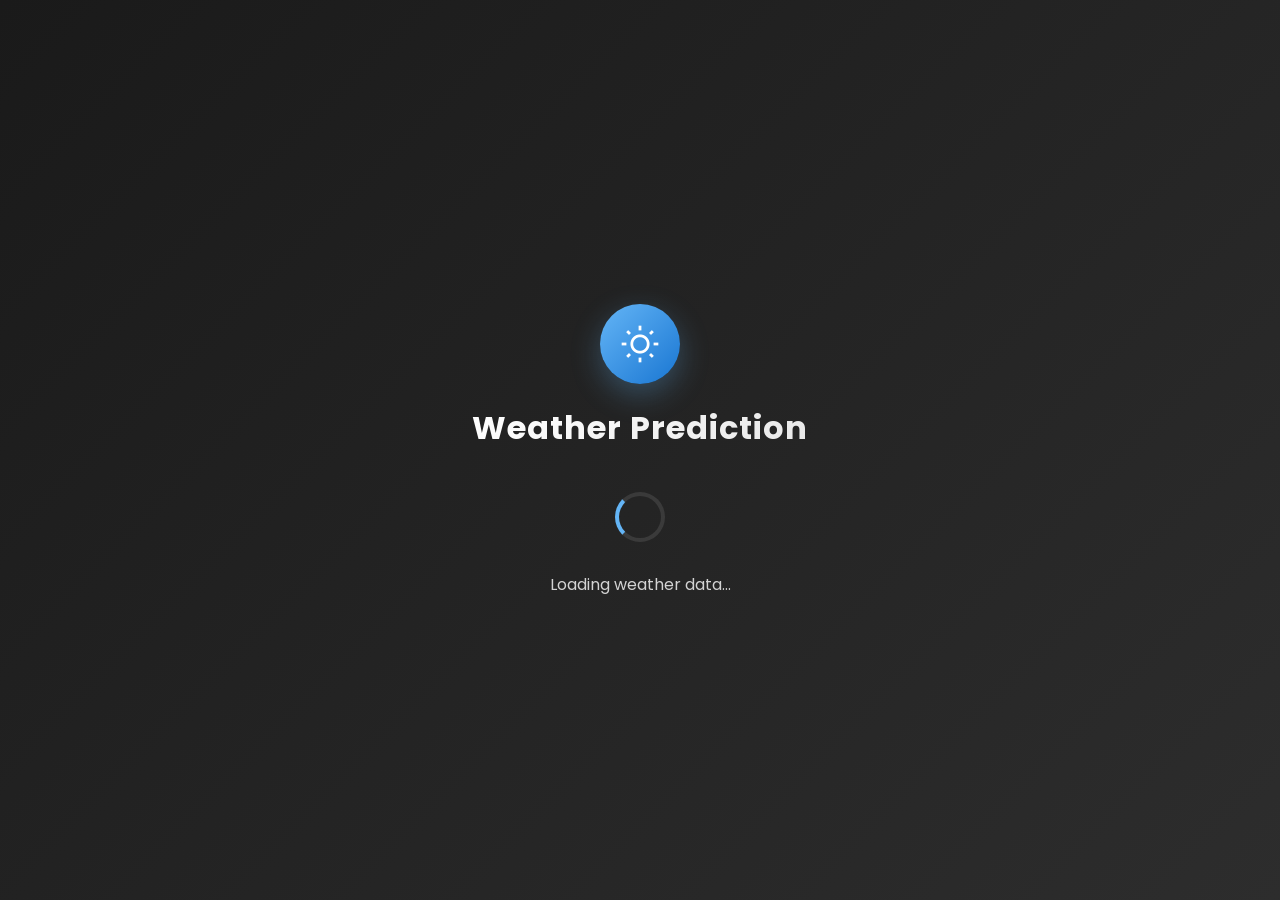
==== Weather Prediction/assets/index.html @ 61d4fe56 "Refactor code structure for improved readability and maintainability" ====
<!DOCTYPE html>
<html lang="en">

<head>
    <meta charset="UTF-8">
    <meta name="viewport" content="width=device-width, initial-scale=1.0">
    <title>Weather Prediction</title>
    <link rel="stylesheet" href="style.css">
    <link rel="stylesheet"
        href="https://fonts.googleapis.com/css2?family=Material+Symbols+Outlined:opsz,wght,FILL,GRAD@24,400,0,0" />
    <script src="script.js" defer></script>
</head>

<body>
    <!-- Loading Screen -->
    <div class="loading-screen" id="loadingScreen">
        <div class="loading-content">
            <div class="loading-logo">
                <div class="weather-icon">
                    <span class="material-symbols-outlined">wb_sunny</span>
                </div>
                <h1 class="loading-title">Weather Prediction</h1>
            </div>
            <div class="loading-spinner">
                <div class="spinner"></div>
            </div>
            <p class="loading-text">Loading weather data...</p>
        </div>
    </div>

    <main class="main-container">
        <div class="top-right-controls">
            <button class="favorite-btn" id="favoriteBtn" title="Add to favorites" aria-label="Add to favorites">
                <span class="material-symbols-outlined">favorite_border</span>
            </button>
            <div class="current-time">
                <span id="simpleTime">--:--:
                </span>
            </div>
        </div>
        
        <!-- Mobile Header Container -->
        <div class="mobile-header-container">
            <button class="mobile-theme-btn" title="Toggle Dark Mode" aria-label="Toggle Dark Mode">
                <span class="material-symbols-outlined">dark_mode</span>
            </button>
            <div class="mobile-time">
                <span id="mobileTime">--:--</span>
            </div>
        </div>
        
        <header class="input-container">
            <button class="theme-toggle-btn" title="Toggle Dark Mode" aria-label="Toggle Dark Mode">
                <span class="material-symbols-outlined">dark_mode</span>
            </button>
            <input class="city-input" placeholder="Search City" type="text">
            <button class="search-btn">
                <span class="material-symbols-outlined">
                    search
                </span>
            </button>
            <button class="locate-btn" title="Use my location" aria-label="Use my location">
                <span class="material-symbols-outlined">my_location</span>
            </button>
            <!-- Mobile favorite button - only visible on mobile -->
            <button class="favorite-btn mobile-favorite-btn" id="mobileFavoriteBtn" title="Add to favorites" aria-label="Add to favorites">
                <span class="material-symbols-outlined">favorite_border</span>
            </button>
            <div class="suggestions-container" id="suggestionsContainer"></div>
        </header>
        <section class="weather-info loading">
            <!-- Weather Alerts Banner -->
            <div class="weather-alerts-banner" id="weatherAlertsBanner" style="display: none;">
                <div class="alert-content">
                    <span class="material-symbols-outlined alert-icon">warning</span>
                    <div class="alert-text">
                        <h4 class="alert-title">Weather Alert</h4>
                        <p class="alert-message">Severe weather conditions expected in your area</p>
                    </div>
                    <button class="alert-close" onclick="hideWeatherAlert()">×</button>
                </div>
            </div>
            
            <div class="location-date-container">
                <div class="location">
                    <span class="material-symbols-outlined">
                        location_on
                    </span>
                    <h4 class="country-txt">Jakarta</h4>
                </div>
                <h5 class="current-date-txt regular-txt">Wed, 07 aug</h5>
            </div>
            
            <!-- Favorites Section -->
            <div class="favorites-section" id="favoritesSection" style="display: none;">
                <h4 class="favorites-title">Favorite Cities</h4>
                <div class="favorites-list" id="favoritesList">
                    <!-- Favorites will be dynamically added here -->
                </div>
            </div>
            
            
            <!-- Main Weather Display - Left and Right Layout -->
            <div class="weather-main-container">
                <!-- Left Side - Weather Image and Temperature -->
                <div class="weather-left-side">
                    <div class="weather-image-temp-container">
                        <img src="assets/weather/clouds.svg" class="weather-summary-img">
                        <div class="weather-summary-info">
                            <h1 class="temp-txt">29 °C</h1>
                            <h3 class="condition-txt regular-txt">Clouds</h3>
                        </div>
                    </div>
                </div>
                
                <!-- Right Side - Weather Conditions -->
                <div class="weather-right-side">
                    <div class="condition-item">
                        <span class="material-symbols-outlined">
                            speed
                        </span>
                        <div class="condition-info">
                            <h5 class="regular-txt">Pressure</h5>
                            <h5 class="pressure-value-txt">1013 hPa</h5>
                        </div>
                    </div>
                    <div class="condition-item">
                        <span class="material-symbols-outlined">
                            visibility
                        </span>
                        <div class="condition-info">
                            <h5 class="regular-txt">Visibility</h5>
                            <h5 class="visibility-value-txt">10 km</h5>
                        </div>
                    </div>
                    <div class="condition-item">
                        <span class="material-symbols-outlined">
                            wb_sunny
                        </span>
                        <div class="condition-info">
                            <h5 class="regular-txt">UV Index</h5>
                            <h5 class="uv-index-value-txt">5</h5>
                        </div>
                    </div>
                    <div class="condition-item">
                        <span class="material-symbols-outlined">
                            thermostat
                        </span>
                        <div class="condition-info">
                            <h5 class="regular-txt">Feels Like</h5>
                            <h5 class="feels-like-value-txt">32°C</h5>
                        </div>
                    </div>
                    <div class="condition-item">
                        <span class="material-symbols-outlined">
                            wb_sunny
                        </span>
                        <div class="condition-info">
                            <h5 class="regular-txt">Sunrise</h5>
                            <h5 class="sunrise-time-txt">6:30 AM</h5>
                        </div>
                    </div>
                    <div class="condition-item">
                        <span class="material-symbols-outlined">
                            nightlight_round
                        </span>
                        <div class="condition-info">
                            <h5 class="regular-txt">Sunset</h5>
                            <h5 class="sunset-time-txt">6:45 PM</h5>
                        </div>
                    </div>
                    <div class="condition-item">
                        <span class="material-symbols-outlined">
                            water_drop
                        </span>
                        <div class="condition-info">
                            <h5 class="regular-txt">Humidity</h5>
                            <h5 class="humidity-value-txt">55%</h5>
                        </div>
                    </div>
                    <div class="condition-item">
                        <span class="material-symbols-outlined">
                            air
                        </span>
                        <div class="condition-info">
                            <h5 class="regular-txt">Wind Speed</h5>
                            <h5 class="wind-speed-value-txt">2 M/s</h5>
                        </div>
                    </div>
                </div>
            </div>

            <!-- Hourly Forecast Section -->
            <div class="forecast-section-header">
                <h3 class="section-title">Hourly Forecast</h3>
            </div>
            <div class="forecasts-vertical-container">
                <div class="forecast-vertical-item">
                    <h5 class="forecast-item-date regular-txt">08 aug</h5>
                    <img src="assets/weather/clear.svg" class="forecast-item-img">
                    <h5 class="forecast-item-temp">32 °C</h5>
                    <h6 class="precipitation-prob">20%</h6>
                </div>
                <div class="forecast-vertical-item">
                    <h5 class="forecast-item-date regular-txt">09 aug</h5>
                    <img src="assets/weather/clouds.svg" class="forecast-item-img">
                    <h5 class="forecast-item-temp">27 °C</h5>
                    <h6 class="precipitation-prob">15%</h6>
                </div>
                <div class="forecast-vertical-item">
                    <h5 class="forecast-item-date regular-txt">10 aug</h5>
                    <img src="assets/weather/rain.svg" class="forecast-item-img">
                    <h5 class="forecast-item-temp">25 °C</h5>
                    <h6 class="precipitation-prob">85%</h6>
                </div>
                <div class="forecast-vertical-item">
                    <h5 class="forecast-item-date regular-txt">11 aug</h5>
                    <img src="assets/weather/drizzle.svg" class="forecast-item-img">
                    <h5 class="forecast-item-temp">26 °C</h5>
                    <h6 class="precipitation-prob">60%</h6>
                </div>
                <div class="forecast-vertical-item">
                    <h5 class="forecast-item-date regular-txt">12 aug</h5>
                    <img src="assets/weather/clear.svg" class="forecast-item-img">
                    <h5 class="forecast-item-temp">31 °C</h5>
                    <h6 class="precipitation-prob">5%</h6>
                </div>
                <div class="forecast-vertical-item">
                    <h5 class="forecast-item-date regular-txt">13 aug</h5>
                    <img src="assets/weather/clouds.svg" class="forecast-item-img">
                    <h5 class="forecast-item-temp">28 °C</h5>
                    <h6 class="precipitation-prob">25%</h6>
                </div>
                <div class="forecast-vertical-item">
                    <h5 class="forecast-item-date regular-txt">14 aug</h5>
                    <img src="assets/weather/thunderstorm.svg" class="forecast-item-img">
                    <h5 class="forecast-item-temp">24 °C</h5>
                    <h6 class="precipitation-prob">90%</h6>
                </div>
                <div class="forecast-vertical-item">
                    <h5 class="forecast-item-date regular-txt">12pm</h5>
                    <img src="assets/weather/clear.svg" class="forecast-item-img">
                    <h5 class="forecast-item-temp">32 °C</h5>
                    <h6 class="precipitation-prob">10%</h6>
                </div>
            </div>

            <!-- 7 Days Forecast Section -->
            <div class="forecast-section-header">
                <h3 class="section-title">7-Days Forecast</h3>
            </div>
            <div class="forecasts-item-container">
                <div class="forecast-item">
                    <div class="forecast-item-left">
                        <h5 class="forecast-item-weekday">Monday</h5>
                        <h5 class="forecast-item-date regular-txt">05 aug</h5>
                        <img src="assets/weather/thunderstorm.svg" class="forecast-item-img">
                    </div>
                    <h5 class="forecast-item-temp">29 °C</h5>
                </div>
                <div class="forecast-item">
                    <div class="forecast-item-left">
                        <h5 class="forecast-item-weekday">Tuesday</h5>
                        <h5 class="forecast-item-date regular-txt">06 aug</h5>
                        <img src="assets/weather/thunderstorm.svg" class="forecast-item-img">
                    </div>
                    <h5 class="forecast-item-temp">30 °C</h5>
                </div>
                <div class="forecast-item">
                    <div class="forecast-item-left">
                        <h5 class="forecast-item-weekday">Wednesday</h5>
                        <h5 class="forecast-item-date regular-txt">07 aug</h5>
                        <img src="assets/weather/thunderstorm.svg" class="forecast-item-img">
                    </div>
                    <h5 class="forecast-item-temp">28 °C</h5>
                </div>
                <div class="forecast-item">
                    <div class="forecast-item-left">
                        <h5 class="forecast-item-weekday">Thursday</h5>
                        <h5 class="forecast-item-date regular-txt">08 aug</h5>
                        <img src="assets/weather/clear.svg" class="forecast-item-img">
                    </div>
                    <h5 class="forecast-item-temp">32 °C</h5>
                </div>
                <div class="forecast-item">
                    <div class="forecast-item-left">
                        <h5 class="forecast-item-weekday">Friday</h5>
                        <h5 class="forecast-item-date regular-txt">09 aug</h5>
                        <img src="assets/weather/clouds.svg" class="forecast-item-img">
                    </div>
                    <h5 class="forecast-item-temp">27 °C</h5>
                </div>
                <div class="forecast-item">
                    <div class="forecast-item-left">
                        <h5 class="forecast-item-weekday">Saturday</h5>
                        <h5 class="forecast-item-date regular-txt">10 aug</h5>
                        <img src="assets/weather/rain.svg" class="forecast-item-img">
                    </div>
                    <h5 class="forecast-item-temp">25 °C</h5>
                </div>
                <div class="forecast-item">
                    <div class="forecast-item-left">
                        <h5 class="forecast-item-weekday">Sunday</h5>
                        <h5 class="forecast-item-date regular-txt">11 aug</h5>
                        <img src="assets/weather/drizzle.svg" class="forecast-item-img">
                    </div>
                    <h5 class="forecast-item-temp">26 °C</h5>
                </div>
            </div>

            <!-- Temperature Graph Section -->
            <div class="temperature-graph-container">
                <h4 class="graph-title">Today's Temperature Trend</h4>
                <canvas id="temperatureGraph" width="800" height="200"></canvas>
            </div>
        </section>
        <section class="search-city section-message" style="display: none;">
            <img src="assets/message/search-city.png">
            <div>
                <h1>Search City</h1>
                <h4 class="regular-txt">
                    Find out the weather conditions of the city
                </h4>
            </div>
        </section>
        <section class="not-found section-message" style="display: none;">
            <img src="assets/message/not-found.png">
            <div>
                <h1>Invalid City Name</h1>
                <h4 class="regular-txt">
                    Please input the correct City Name!
                </h4>
            </div>
        </section>
        
        <!-- Popup Message -->
        <div class="popup-overlay" id="popupOverlay">
            <div class="popup-content">
                <h2>Thank you for visiting my website for checking the current weather.</h2>
            </div>
        </div>
    </main>
</body>

</html>
---- Weather Prediction/assets/style.css ----
@import url('https://fonts.googleapis.com/css2?family=Poppins:ital,wght@0,100;0,200;0,300;0,400;0,500;0,600;0,700;0,800;0,900;1,100;1,200;1,300;1,400;1,500;1,600;1,700;1,800;1,900&display=swap');

* {
    margin: 0;
    padding: 0;
    box-sizing: border-box;
    font-family: "Poppins", sans-serif;
    color: #333333;
    font-weight: 500;
}

body {
    background: #ffffff;
    width: 100%;
    height: 100vh;
    display: flex;
    align-items: center;
    justify-content: center;
    padding: 20px;
    position: relative;
    overflow-x: hidden;
}

/* Mobile body optimization - Center container like laptop */
@media (max-width: 768px) {
    body {
        padding: 20px;
        align-items: center;
        justify-content: center;
    }
}

@media (max-width: 480px) {
    body {
        padding: 15px;
        align-items: center;
        justify-content: center;
    }
}

/* Loading Screen Styles */
.loading-screen {
    position: fixed;
    top: 0;
    left: 0;
    width: 100%;
    height: 100%;
    background: linear-gradient(135deg, #1a1a1a 0%, #2d2d2d 100%);
    display: flex;
    align-items: center;
    justify-content: center;
    z-index: 9999;
    opacity: 1;
    transition: opacity 0.5s ease-out;
}

.loading-screen.fade-out {
    opacity: 0;
    pointer-events: none;
}

.loading-content {
    text-align: center;
    color: white;
}

.loading-logo {
    margin-bottom: 40px;
}

.weather-icon {
    width: 80px;
    height: 80px;
    margin: 0 auto 20px;
    background: linear-gradient(135deg, #64b5f6 0%, #1976d2 100%);
    border-radius: 50%;
    display: flex;
    align-items: center;
    justify-content: center;
    animation: pulse 2s ease-in-out infinite;
    box-shadow: 0 10px 30px rgba(100, 181, 246, 0.3);
}

.weather-icon span {
    font-size: 40px;
    color: white;
    animation: rotate 3s linear infinite;
}

.loading-title {
    font-size: 32px;
    font-weight: 700;
    margin: 0;
    background: linear-gradient(135deg, #fff 0%, #e8e8e8 100%);
    -webkit-background-clip: text;
    -webkit-text-fill-color: transparent;
    background-clip: text;
    letter-spacing: 1px;
}

.loading-spinner {
    margin: 30px 0;
}

.spinner {
    width: 50px;
    height: 50px;
    border: 4px solid rgba(255, 255, 255, 0.1);
    border-left: 4px solid #64b5f6;
    border-radius: 50%;
    animation: spin 1s linear infinite;
    margin: 0 auto;
}

.loading-text {
    font-size: 16px;
    color: rgba(255, 255, 255, 0.8);
    margin: 0;
    font-weight: 400;
}

/* Loading Animations */
@keyframes pulse {
    0%, 100% {
        transform: scale(1);
        box-shadow: 0 10px 30px rgba(100, 181, 246, 0.3);
    }
    50% {
        transform: scale(1.05);
        box-shadow: 0 15px 40px rgba(100, 181, 246, 0.5);
    }
}

@keyframes rotate {
    from {
        transform: rotate(0deg);
    }
    to {
        transform: rotate(360deg);
    }
}

@keyframes spin {
    0% {
        transform: rotate(0deg);
    }
    100% {
        transform: rotate(360deg);
    }
}

/* Dark Mode Loading Screen */
[data-theme="dark"] .loading-screen {
    background: linear-gradient(135deg, #0a0a0a 0%, #1a1a1a 100%);
}

[data-theme="dark"] .weather-icon {
    background: linear-gradient(135deg, #64b5f6 0%, #1976d2 100%);
    box-shadow: 0 10px 30px rgba(100, 181, 246, 0.4);
}

[data-theme="dark"] .loading-title {
    background: linear-gradient(135deg, #fff 0%, #f0f0f0 100%);
    -webkit-background-clip: text;
    -webkit-text-fill-color: transparent;
    background-clip: text;
}


/* Top Right Controls Container */
.top-right-controls {
    position: absolute;
    right: 20px;
    top: 16px;
    display: flex;
    align-items: center;
    gap: 15px;
    z-index: 10;
}

.current-time{ 
    font-size: 20px;
    font-weight: 600;
    color: #333333;
    text-shadow: 0 1px 2px rgba(0, 0, 0, 0.1);
}
.regular-txt {
    font-weight: 400;
    opacity: 0.9;
}

.main-container {
    width: 1350px;
    max-width: 95vw;
    min-height: 600px;
    z-index: 1;
    background: rgba(255, 255, 255, 0.9);
    border: 1px solid rgba(0, 0, 0, 0.1);
    border-radius: 30px;
    backdrop-filter: blur(20px);
    padding: 20px;
    box-shadow: 0 8px 32px rgba(0, 0, 0, 0.1);
}

/* Mobile main-container - Fixed size with scrollbar like laptop */
@media (max-width: 768px) {
    .main-container {
        width: 90vw;
        max-width: 90vw;
        min-height: 80vh;
        max-height: 80vh;
        border-radius: 20px;
        padding: 15px;
        margin: 0;
        box-shadow: 0 4px 20px rgba(0, 0, 0, 0.1);
        overflow: hidden;
    }
}

@media (max-width: 480px) {
    .main-container {
        width: 95vw;
        max-width: 95vw;
        min-height: 90vh;
        max-height: 90vh;
        border-radius: 15px;
        padding: 12px;
        margin: 0;
        box-shadow: 0 2px 15px rgba(0, 0, 0, 0.1);
        overflow: hidden;
    }
}

.input-container {
    position: relative;
    margin-bottom: 15px;
    display: flex;
    justify-content: center;
    align-items: center;
    padding-left: 40px;
    padding-right: 40px;
}

.city-input {
    display: inline;
    width: 50%;
    min-width: 200px;
    max-width: 500px;
    padding: 11px 20px;
    padding-left: 55px;
    padding-right: 55px;
    border-radius: 30px;
    border: 2px solid rgba(0, 0, 0, 0.2);
    background: transparent;
    outline: none;
    font-weight: 500;
    font-size: 16px;
    transition: all 0.3s ease;
    color: #333333;
    box-sizing: border-box;
}

.city-input:focus {
    border: 2px solid rgba(100, 181, 246, 0.6);
    transform: translateY(-2px);
    box-shadow: 0 10px 25px rgba(0, 0, 0, 0.1);
}

.city-input::placeholder {
    color: rgba(0, 0, 0, 0.5);
    font-weight: 400;
}

.search-btn {
    position: absolute;
    left: calc(50% - 240px);
    top: 51%;
    transform: translateY(-50%);
    background: transparent;
    border: none;
    border-radius: 100px;
    padding: 9px;
    cursor: pointer;
    display: flex;
    align-items: center;
    justify-content: center;
    transition: all 0.3s ease;
}

/* Use my location button (placed on right side of input) */
.locate-btn {
    position: absolute;
    right: calc(50% - 240px);
    top: 51%;
    transform: translateY(-50%);
    background: transparent;
    border: none;
    border-radius: 100px;
    padding: 9px;
    cursor: pointer;
    display: flex;
    align-items: center;
    justify-content: center;
    transition: all 0.3s ease;
}


/* Favorite Button */
.favorite-btn {
    background: transparent;
    border: none;
    border-radius: 100px;
    padding: 15px;
    margin-right: 240px;
    cursor: pointer;
    display: flex;
    align-items: center;
    justify-content: center;
    transition: all 0.3s ease;
    min-width: 60px;
    min-height: 60px;
}

/* Mobile favorite button - hidden by default */
.mobile-favorite-btn {
    display: none;
}

/* Mobile Header Container - hidden by default */
.mobile-header-container {
    display: none;
    flex-direction: row !important;
    justify-content: space-between !important;
    align-items: center !important;
    padding: 15px 20px;
    margin-bottom: 10px;
    background: transparent;
    border: none;
    width: 100% !important;
}

.mobile-theme-btn {
    background: transparent;
    border: none;
    border-radius: 100px;
    padding: 12px;
    cursor: pointer;
    display: flex;
    align-items: center;
    justify-content: center;
    min-width: 45px;
    min-height: 45px;
    transition: none;
    flex-shrink: 0;
    order: 1;
}

.mobile-theme-btn span {
    font-size: 24px;
    color: #64b5f6;
}

.mobile-time {
    font-size: 18px !important;
    font-weight: 600 !important;
    color: #333333 !important;
    text-align: right !important;
    flex-shrink: 0 !important;
    order: 2 !important;
    margin-left: auto !important;
    display: block !important;
}


.favorite-btn:active {
    transform: scale(0.95);
}

.favorite-btn span {
    font-size: 30px;
    color: #64b5f6;
    opacity: 0.85;
}

.favorite-btn.favorited span {
    color: #ff6b6b;
    opacity: 1;
}

/* Favorites Section */
.favorites-section {
    margin: 20px 0;
    padding: 20px;
    background: rgba(100, 181, 246, 0.05);
    border-radius: 15px;
    backdrop-filter: blur(10px);
    border: 1px solid rgba(100, 181, 246, 0.2);
}

.favorites-title {
    color: #333333;
    font-size: 18px;
    font-weight: 600;
    margin-bottom: 15px;
    display: flex;
    align-items: center;
    gap: 8px;
}

.favorites-title::before {
    content: "★";
    color: #ffd700;
    font-size: 20px;
}

.favorites-list {
    display: flex;
    flex-wrap: wrap;
    gap: 10px;
}

.favorite-item {
    background: rgba(255, 255, 255, 0.8);
    border: 1px solid rgba(100, 181, 246, 0.3);
    border-radius: 25px;
    padding: 8px 15px;
    cursor: pointer;
    transition: all 0.3s ease;
    display: flex;
    align-items: center;
    gap: 8px;
    font-size: 14px;
    color: #333333;
    position: relative;
}

.favorite-item:hover {
    background: rgba(100, 181, 246, 0.1);
    transform: translateY(-2px);
    box-shadow: 0 5px 15px rgba(0, 0, 0, 0.2);
}

.favorite-item .remove-btn {
    background: none;
    border: none;
    color: #ff6b6b;
    cursor: pointer;
    padding: 2px;
    border-radius: 50%;
    display: flex;
    align-items: center;
    justify-content: center;
    transition: all 0.3s ease;
    margin-left: 5px;
}

.favorite-item .remove-btn:hover {
    background: rgba(255, 107, 107, 0.2);
    transform: scale(1.1);
}

.favorite-item .remove-btn span {
    font-size: 16px;
}

/* Dark Mode Favorites */
[data-theme="dark"] .favorites-section {
    background: rgba(0, 0, 0, 0.2);
    border: 1px solid rgba(255, 255, 255, 0.1);
}

[data-theme="dark"] .favorite-item {
    background: rgba(255, 255, 255, 0.05);
    border: 1px solid rgba(255, 255, 255, 0.1);
}

[data-theme="dark"] .favorite-item:hover {
    background: rgba(255, 255, 255, 0.1);
}
@media (max-width: 768px) {
    .search-btn {
        left: 9vw;
        padding: 10px;
    }
    .locate-btn {
        right: 9vw;
        padding: 10px;
    }
    .city-input {
        width: 100%;
    }
    
    .top-right-controls {
        right: 15px;
        top: 20px;
        gap: 12px;
    }
    
    .current-time {
        font-size: 18px;
    }
    
    .theme-toggle-btn {
        padding: 12px;
        min-width: 45px;
        min-height: 45px;
        left: 15px;
    }
    
    .theme-toggle-btn span {
        font-size: 24px;
    }
    
    .favorites-section {
        padding: 15px;
        margin: 15px 0;
    }
    
    .favorites-list {
        gap: 8px;
    }
    
    .favorite-item {
        padding: 6px 12px;
        font-size: 13px;
    }
}
@media (max-width: 480px) {
    /* Mobile header container adjustments for small screens */
    .mobile-header-container {
        padding: 12px 15px;
        margin-bottom: 8px;
    }
    
    .mobile-theme-btn {
        padding: 10px;
        min-width: 40px;
        min-height: 40px;
    }
    
    .mobile-theme-btn span {
        font-size: 20px;
    }
    
    .mobile-time {
        font-size: 16px;
    }
    
    .city-input {
        padding-left: 50px;
        padding-right: 85px; /* Increased to make room for favorite button */
    }
    
    .search-btn {
        left: 15px;
        padding: 8px;
        top: 50%;
        transform: translateY(-50%);
    }
    
    .locate-btn {
        right: 50px; /* Moved left to make room for favorite button */
        padding: 8px;
        top: 50%;
        transform: translateY(-50%);
    }
    
    /* Mobile favorite button positioning for small mobile */
    .mobile-favorite-btn {
        display: flex;
        position: absolute;
        right: 10px;
        top: 50%;
        transform: translateY(-50%);
        margin-right: 0;
        padding: 10px;
        min-width: 40px;
        min-height: 40px;
        z-index: 10;
    }
    
    .mobile-favorite-btn span {
        font-size: 20px;
    }
    
    /* Hide desktop favorite button from top-right-controls in small mobile */
    .top-right-controls .favorite-btn:not(.mobile-favorite-btn) {
        display: none;
    }
    
    .favorites-section {
        padding: 12px;
        margin: 12px 0;
    }
    
    .favorites-title {
        font-size: 16px;
    }
    
    .favorite-item {
        padding: 5px 10px;
        font-size: 12px;
    }
}

/* Theme Toggle Button */
.theme-toggle-btn {
    position: absolute;
    left: 20px;
    top: 51%;
    transform: translateY(-50%);
    background: transparent;
    border: none;
    border-radius: 100px;
    padding: 15px;
    cursor: pointer;
    display: flex;
    align-items: center;
    justify-content: center;
    transition: all 0.3s ease;
    z-index: 10;
    min-width: 50px;
    min-height: 50px;
}

.theme-toggle-btn:hover {
    background: transparent;
    transform: translateY(-50%) scale(1.1);
}

.theme-toggle-btn:active {
    transform: translateY(-50%) scale(0.95);
}

.theme-toggle-btn span {
    font-size: 28px;
    color: #64b5f6;
}

.search-transition {
    animation: fadeSlideIn 1s ease-out;
}

@keyframes fadeSlideIn {
    from { opacity: 0; transform: translateY(8px); }
    to { opacity: 1; transform: translateY(0); }
}

/* Per-element animations */
@keyframes fadeUp {
    from { opacity: 0; transform: translateY(12px); }
    to { opacity: 1; transform: translateY(0); }
}

@keyframes scaleIn {
    from { opacity: 0; transform: scale(0.9); }
    to { opacity: 1; transform: scale(1); }
}

@keyframes flipIn {
    from { opacity: 0; transform: rotateX(-30deg); transform-origin: top; }
    to { opacity: 1; transform: rotateX(0); }
}

@keyframes slideInLeft {
    from { opacity: 0; transform: translateX(-12px); }
    to { opacity: 1; transform: translateX(0); }
}

@keyframes slideInRight {
    from { opacity: 0; transform: translateX(12px); }
    to { opacity: 1; transform: translateX(0); }
}

.animate-temp { animation: fadeUp 350ms ease-out both; }
.animate-condition { animation: flipIn 400ms ease-out both; }
.animate-image { animation: scaleIn 420ms ease-out both; }
.animate-metric-left { animation: slideInLeft 380ms ease-out both; }
.animate-metric-right { animation: slideInRight 380ms ease-out both; }
.animate-forecast { animation: fadeUp 320ms ease-out both; }
.animate-graph { animation: scaleIn 450ms ease-out both; }

/* Suggestions Container */
.suggestions-container {
    position: absolute;
    top: 100%;
    left: 50%;
    transform: translateX(-50%);
    width: 50%;
    min-width: 200px;
    max-width: 500px;
    max-height: 200px;
    overflow-y: auto;
    background: rgba(255, 255, 255, 0.95);
    border-radius: 12px;
    border: 1px solid rgba(100, 181, 246, 0.3);
    box-shadow: 0 10px 25px rgba(0, 0, 0, 0.2);
    z-index: 1000;
    display: none;
    backdrop-filter: blur(10px);
}

.suggestion-item {
    padding: 12px 20px;
    cursor: pointer;
    color: #333;
    font-size: 14px;
    border-bottom: 1px solid rgba(0, 0, 0, 0.1);
    transition: all 0.2s ease;
}

.suggestion-item:last-child {
    border-bottom: none;
}

.suggestion-item:hover {
    background: rgba(100, 181, 246, 0.1);
    color: #1976d2;
}

.suggestion-item.selected {
    background: rgba(100, 181, 246, 0.2);
    color: #1976d2;
    font-weight: 500;
}

/* Custom scrollbar for suggestions */
.suggestions-container::-webkit-scrollbar {
    width: 6px;
}

.suggestions-container::-webkit-scrollbar-track {
    background: transparent;
}

.suggestions-container::-webkit-scrollbar-thumb {
    background: rgba(0, 0, 0, 0.2);
    border-radius: 3px;
}

.suggestions-container::-webkit-scrollbar-thumb:hover {
    background: rgba(0, 0, 0, 0.3);
}

.weather-info {
    display: flex;
    padding-left: 40px;
    padding-right: 40px;
    flex-direction: column;
    gap: 20px;
    max-height: 80vh;
    overflow-y: auto;
    overflow-x: hidden;
    scrollbar-width: thin;
    scrollbar-color: rgba(255, 255, 255, 0.3) transparent;
}

/* Mobile weather-info optimization - Use scrollbar like laptop */
@media (max-width: 768px) {
    .weather-info {
        padding-left: 15px;
        padding-right: 15px;
        gap: 15px;
        max-height: 60vh;
        overflow-y: auto;
        overflow-x: hidden;
    }
}

@media (max-width: 480px) {
    .weather-info {
        padding-left: 10px;
        padding-right: 10px;
        gap: 12px;
        max-height: 65vh;
        overflow-y: auto;
        overflow-x: hidden;
    }
}


.location-date-container {
    display: flex;
    justify-content: space-between;
    align-items: center;
    padding: 20px;
    border-radius: 16px;
}

.location {
    display: flex;
    align-items: center;
    gap: 8px;
}

.location span {
    font-size: 25px;
    color: #64b5f6;
}

.country-txt {
    font-size: 18px;
    font-weight: 600;
}
.current-date-txt {
    font-size: 18px;
    opacity: 0.8;
}


/* Main Weather Container - Left and Right Layout */
.weather-main-container {
    display: flex;
    justify-content: space-between;
    align-items: center;
    gap: 50px;
    padding: 60px;
    border-radius: 20px;
    min-height: 450px;
}

/* Left Side - Weather Image and Temperature (Bigger Size) */
.weather-left-side {
    display: flex;
    flex-direction: column;
    align-items: center;
    gap: 20px;
    flex: 1;
    max-width: 500px;
}


.weather-image-temp-container {
    margin-left: 100px;
    display: flex;
    align-items: center;
    gap: 60px;
}

.weather-summary-img {
    width: 200px;
    height: 200px;
    filter: drop-shadow(0 8px 20px rgba(0, 0, 0, 0.3));
    animation: float 3s ease-in-out infinite;
}

@keyframes float {

    0%,
    100% {
        transform: translateY(0px);
    }

    50% {
        transform: translateY(-15px);
    }
}

.weather-summary-info {
    text-align: left;
}

.temp-txt {
    font-size: 110px;
    font-weight: 700;
    font-family:sans-serif;
    color: #333333;
    margin-bottom: 12px;
}

.condition-txt {
    font-size: 24px;
    opacity: 0.8;
    font-weight: 500;
    color: #666666;
}

/* Right Side - Weather Conditions */
.weather-right-side {
    display: grid;
    grid-template-columns: 1fr 1fr;
    grid-template-rows: 1fr 1fr 1fr 1fr;
    gap: 15px;
    flex: 1;
    max-width: 350px;
}

.condition-item {
    display: flex;
    align-items: center;
    gap: 12px;
    padding: 15px;
    background: rgba(100, 181, 246, 0.05);
    border-radius: 14px;
    transition: all 0.3s ease;
}

.condition-item:hover {
    background: rgba(100, 181, 246, 0.1);
    transform: translateY(-2px);
    box-shadow: 0 5px 15px rgba(0, 0, 0, 0.1);
}

.condition-item span {
    font-size: 28px;
    color: #64b5f6;
}

.condition-info h5:first-child {
    font-size: 12px;
    opacity: 0.7;
    margin-bottom: 3px;
}

.condition-info h5:last-child {
    font-size: 16px;
    font-weight: 600;
}

/* Section Headers */
.forecast-section-header {
    text-align: left;
    margin-bottom: 20px;
    padding: 0 20px;
}

.section-title {
    font-size: 22px;
    font-weight: 700;
    color: #333333;
    margin-bottom: 8px;
    letter-spacing: 0.5px;
}


/* Second forecast container - horizontal layout like first forecast */
.forecasts-vertical-container {
    display: flex;
    flex-direction: row;
    gap: 34px;
    /* padding: 10px 0; */
    margin-top: 10px;
    margin-bottom: 30px;
    flex-wrap: wrap;
    justify-content: center;
}

/* Second forecast items - vertical layout like first forecast */
.forecast-vertical-item {
    min-width: 100px;
    display: flex;
    flex-direction: column;
    gap: 18px;
    padding: 25px 20px;
    padding-left: 30px;
    padding-right: 30px;
    align-items: center;
    border-radius: 14px;
    border: 1px solid rgba(0, 0, 0, 0.1);
    background: rgba(255, 255, 255, 0.5);
    transition: all 0.3s ease;
    cursor: pointer;
}

.forecast-vertical-item:hover {
    background: rgba(100, 181, 246, 0.1);
    transform: translateY(-5px);
    box-shadow: 0 10px 25px rgba(0, 0, 0, 0.1);
}

.forecast-vertical-item.active-hourly-forecast {
    background: rgba(100, 181, 246, 0.3);
    border: 2px solid rgba(100, 181, 246, 0.6);
    transform: translateY(-5px);
    box-shadow: 0 10px 25px rgba(100, 181, 246, 0.3);
}

.forecast-vertical-item.active-hourly-forecast .forecast-item-temp {
    color: #64b5f6;
    font-weight: 600;
}

.forecast-vertical-item .forecast-item-img {
    width: 60px;
    height: 60px;
    filter: drop-shadow(0 3px 8px rgba(0, 0, 0, 0.3));
}

.forecast-vertical-item .forecast-item-date {
    font-size: 18px;
    opacity: 0.8;
    font-weight: 600;
}

.forecast-vertical-item .forecast-item-temp {
    font-size: 18px;
    font-weight: 700;
}

/* 7-days forecast container - Column Layout */
.forecasts-item-container {
    display: flex;
    flex-direction: column;
    gap: 15px;
    padding: 10px 0;
    width: 100%;
    max-width: 100%;
}


/* 7-days forcast all days detailed - Column Layout */
.forecast-item {
    width: 100%;
    display: flex;
    flex-direction: row;
    gap: 15px;
    padding: 15px 20px;
    align-items: center;
    border-radius: 14px;
    border: 1px solid rgba(0, 0, 0, 0.1);
    background: rgba(255, 255, 255, 0.5);
    transition: all 0.3s ease;
    cursor: pointer;
    justify-content: space-between;
}

.forecast-item:hover {
    background: rgba(100, 181, 246, 0.1);
    transform: translateY(-5px);
    box-shadow: 0 10px 25px rgba(0, 0, 0, 0.1);
}

.forecast-item.active-forecast {
    background: rgba(100, 181, 246, 0.3);
    border: 2px solid rgba(100, 181, 246, 0.6);
    transform: translateY(-5px);
    box-shadow: 0 10px 25px rgba(100, 181, 246, 0.3);
}

.forecast-item.active-forecast .forecast-item-temp {
    color: #64b5f6;
    font-weight: 600;
}
.forecast-item-date {
    font-size: 15px;
    opacity: 0.8;
    font-weight: 500;
}

.forecast-item-img {
    width: 40px;
    height: 40px;
    filter: drop-shadow(0 2px 6px rgba(0, 0, 0, 0.2));
}

.forecast-item-temp {
    font-size: 16px;
    font-weight: 600;
}

/* Left side of forecast item in column layout */
.forecast-item-left {
    display: flex;
    align-items: center;
    gap: 15px;
    flex: 1;
}

/* Weekday name styling */
.forecast-item-weekday {
    font-size: 18px;
    font-weight: 600;
    color: #333333;
    opacity: 0.9;
    min-width: 80px;
    text-align: left;
}

/* Precipitation Probability */
.precipitation-prob {
    display: none;
}

.section-message {
    display: flex;
    flex-direction: column;
    align-items: center;
    text-align: center;
    gap: 20px;
    margin-top: 60px;
    animation: fadeIn 0.8s ease-out;
}

@keyframes fadeIn {
    from {
        opacity: 0;
    }

    to {
        opacity: 1;
    }
}

.section-message img {
    height: 230px;
    width: auto;
    opacity: 0.8;
    margin-bottom: 30px;
    filter: drop-shadow(0 5px 15px rgba(0, 0, 0, 0.2));
}

.section-message h1 {
    font-size: 24px;
    font-weight: 600;
    margin-bottom: 40px;
    color: #333333;
}

.section-message h4 {
    font-size: 20px;
    opacity: 0.7;
    line-height: 1.4;
    color: #666666;
}

/* Mobile Layout - Complete Redesign */
@media (max-width: 768px) {
    /* Show mobile header container */
    .mobile-header-container {
        display: flex;
    }
    
    /* Hide desktop top-right-controls */
    .top-right-controls {
        display: none;
    }
    
    /* Hide desktop theme toggle in input container */
    .input-container .theme-toggle-btn {
        display: none;
    }
    
    /* Mobile Header Layout */
    .input-container {
        flex-direction: column;
        gap: 15px;
        margin-right: 40px;
        padding: 15px;
        position: relative;
    }
    
    .city-input {
        width: 100%;
        order: 2;
        padding-left: 55px;
        padding-right: 90px; /* Increased to make room for favorite button */
    }
    
    .search-btn {
        position: absolute;
        left: 20px;
        top: 50%;
        transform: translateY(-50%);
    }
    
    .locate-btn {
        position: absolute;
        right: 55px; /* Moved left to make room for favorite button */
        top: 50%;
        transform: translateY(-50%);
    }
    
    /* Show mobile favorite button and position it */
    .mobile-favorite-btn {
        display: flex;
        position: absolute;
        left: 100%;
        top: 50%;
        transform: translateY(-50%);
    }
    
    .mobile-favorite-btn span {
        font-size: 30px;
    }
    
    /* Hide desktop favorite button from top-right-controls in mobile */
    .top-right-controls .favorite-btn:not(.mobile-favorite-btn) {
        display: none;
    }
    
    /* Mobile Location and Date Section */
    .location-date-container {
        flex-direction: column;
        gap: 15px;
        padding: 15px;
        text-align: center;
    }
    
    .location {
        justify-content: center;
    }
    
    .current-date-txt {
        font-size: 16px;
    }
    
    /* Mobile Temperature Section */
    .weather-main-container {
        flex-direction: column;
        gap: 20px;
        padding: 20px;
        text-align: center;
    }
    
    .weather-left-side {
        width: 100%;
        display: flex;
        justify-content: center;
    }
    
    .weather-image-temp-container {
        flex-direction: column;
        gap: 15px;
        margin-left: 0;
    }
    
    .weather-summary-img {
        width: 120px;
        height: 120px;
    }
    
    .temp-txt {
        font-size: 70px;
    }
    
    .condition-txt {
        font-size: 18px;
    }
    
    /* Mobile Weather Conditions - Keep inside container with scrollbar */
    .weather-main-container {
        flex-direction: column;
        gap: 20px;
        padding: 20px;
        text-align: center;
    }
    
    .weather-right-side {
        position: relative;
        display: grid;
        grid-template-columns: 1fr 1fr;
        grid-template-rows: auto auto auto auto;
        gap: 10px;
        width: 100%;
        max-width: 100%;
        margin: 15px 0;
        padding: 15px;
        background: rgba(255, 255, 255, 0.9);
        border-radius: 12px;
        backdrop-filter: blur(10px);
        border: 1px solid rgba(100, 181, 246, 0.2);
        z-index: 1;
    }
    
    .condition-item {
        padding: 10px;
        text-align: center;
    }
    
    /* Weather conditions header removed - keeping inside container */
    
    /* Mobile Hourly Forecast - Horizontal Scroll */
    .forecast-section-header {
        margin-top: 30px;
        margin-bottom: 15px;
        position: relative;
        z-index: 2;
        clear: both;
    }
    
    .forecasts-vertical-container {
        display: flex;
        flex-direction: row;
        gap: 15px;
        padding: 20px 0;
        margin: 0;
        overflow-x: auto;
        overflow-y: hidden;
        scrollbar-width: thin;
        scrollbar-color: rgba(100, 181, 246, 0.5) transparent;
        clear: both;
        position: relative;
        z-index: 2;
    }
    
    .forecasts-vertical-container::-webkit-scrollbar {
        height: 6px;
    }
    
    .forecasts-vertical-container::-webkit-scrollbar-track {
        background: transparent;
    }
    
    .forecasts-vertical-container::-webkit-scrollbar-thumb {
        background: rgba(100, 181, 246, 0.5);
        border-radius: 3px;
    }
    
    .forecast-vertical-item {
        min-width: 80px;
        flex-shrink: 0;
        padding: 15px 10px;
        gap: 10px;
    }
    
    .forecast-vertical-item .forecast-item-img {
        width: 40px;
        height: 40px;
    }
    
    .forecast-vertical-item .forecast-item-date {
        font-size: 14px;
    }
    
    .forecast-vertical-item .forecast-item-temp {
        font-size: 14px;
    }
    
    /* Mobile 7-Days Forecast */
    .forecast-item {
        flex-direction: row;
        justify-content: space-between;
        align-items: center;
        padding: 15px;
        margin-bottom: 10px;
    }
    
    .forecasts-container {
        margin-top: 30px;
        margin-bottom: 30px;
    }
    
    .forecast-item-left {
        flex-direction: row;
        gap: 15px;
        align-items: center;
    }
    
    .forecast-item-weekday {
        min-width: 80px;
        font-size: 16px;
        text-align: left;
    }
    
    .forecast-item-date {
        font-size: 14px;
    }
    
    .forecast-item-img {
        width: 35px;
        height: 35px;
    }
    
    .forecast-item-temp {
        font-size: 16px;
        font-weight: 600;
    }
    
    /* Mobile Temperature Graph */
    #temperatureGraph {
        margin-top: 30px;
        margin-bottom: 30px;
    }
    
    .graph-title {
        margin-bottom: 20px;
        text-align: center;
    }
}

/* Tablet Layout - Same as Laptop */
@media (max-width: 1024px) and (min-width: 769px) {
    .main-container {
        width: 90vw;
        max-width: 1200px;
    }
    
    .weather-main-container {
        gap: 30px;
        padding: 40px;
    }
    
    .weather-image-temp-container {
        gap: 40px;
    }
    
    .temp-txt {
        font-size: 95px;
    }
    
    .weather-summary-img {
        width: 160px;
        height: 160px;
    }
}

/* Mobile styles for 480px and below */
@media (max-width: 480px) {

    
    .weather-image-temp-container {
        gap: 20px;
    }

    .temp-txt {
        font-size: 75px;
    }

    .weather-summary-img {
        width: 120px;
        height: 120px;
    }
    
    .condition-txt {
        font-size: 18px;
    }

    .condition-item {
        padding: 10px;
    }
    
    .weather-main-container {
        padding: 20px;
        gap: 2px;
    }
    
    .weather-right-side {
        grid-template-columns: 1fr;
        grid-template-rows: repeat(8, 1fr);
    }
    
    /* Small mobile adjustments for column layout */
    .forecast-item {
        width: 100%;
        padding: 10px 12px;
    }
    
    .forecast-item-left {
        gap: 10px;
    }
    
    .forecast-item-weekday {
        min-width: 65px;
        font-size: 14px;
    }
    
    .forecast-item-date {
        font-size: 13px;
    }
    
    .forecast-item-img {
        width: 35px;
        height: 35px;
    }
    
    .forecast-item-temp {
        font-size: 14px;
    }
    
    /* Hourly forecast gap adjustments for small mobile */
    .forecasts-vertical-container {
        gap: 10px;
    }
    
    .forecast-vertical-item .forecast-item-date {
        font-size: 14px;
    }
    
    .forecast-vertical-item .forecast-item-temp {
        font-size: 14px;
    }
    
    .forecast-vertical-item .forecast-item-img {
        width: 45px;
        height: 45px;
    }
}

/* Enhanced Small Mobile Layout */
@media (max-width: 480px) {
    /* Main container styles handled above */
    
    .input-container {
        padding: 10px;
        gap: 10px;
    }
    
    .city-input {
        padding-left: 50px;
        padding-right: 50px;
    }
    
    .search-btn {
        left: 15px;
        padding: 8px;
    }
    
    .locate-btn {
        right: 15px;
        padding: 8px;
    }
    
    .weather-main-container {
        padding: 15px;
        gap: 15px;
    }
    
    .weather-image-temp-container {
        gap: 15px;
    }
    
    .temp-txt {
        font-size: 60px;
    }
    
    .weather-summary-img {
        width: 100px;
        height: 100px;
    }
    
    .condition-txt {
        font-size: 16px;
    }
    
    .condition-item {
        padding: 12px;
    }
    
    .weather-right-side {
        grid-template-columns: 1fr 1fr;
        grid-template-rows: auto auto auto auto;
        gap: 8px;
        margin: 10px 0;
        padding: 12px;
        background: rgba(255, 255, 255, 0.9);
        border-radius: 10px;
        backdrop-filter: blur(10px);
        border: 1px solid rgba(100, 181, 246, 0.2);
    }
    
    .weather-right-side::before {
        font-size: 16px;
        padding: 8px 0;
        border-bottom: 1px solid rgba(100, 181, 246, 0.2);
    }
    
    .forecast-section-header {
        margin-top: 20px;
        margin-bottom: 15px;
    }
    
    .forecast-vertical-item {
        min-width: 70px;
        padding: 12px 8px;
        gap: 8px;
    }
    
    .forecasts-vertical-container {
        margin: 15px 0;
        padding: 15px 0;
    }
    
    .forecasts-container {
        margin-top: 25px;
        margin-bottom: 25px;
    }
    
    #temperatureGraph {
        margin-top: 25px;
        margin-bottom: 25px;
    }
    
    .forecast-vertical-item .forecast-item-img {
        width: 35px;
        height: 35px;
    }
    
    .forecast-vertical-item .forecast-item-date {
        font-size: 12px;
    }
    
    .forecast-vertical-item .forecast-item-temp {
        font-size: 12px;
    }
    
    .forecast-item {
        padding: 12px;
    }
    
    .forecast-item-weekday {
        min-width: 70px;
        font-size: 14px;
    }
    
    .forecast-item-date {
        font-size: 12px;
    }
    
    .forecast-item-img {
        width: 30px;
        height: 30px;
    }
    
    .forecast-item-temp {
        font-size: 14px;
    }
}


/* Popup Styles */
.popup-overlay {
    position: fixed;
    top: 0;
    left: 0;
    width: 100%;
    height: 100%;
    background: transparent;
    display: none;
    align-items: flex-end;
    justify-content: flex-end;
    z-index: 1000;
    pointer-events: none;
}

.popup-content {
    background: rgba(255, 255, 255, 0.95);
    border: 2px solid rgba(100, 181, 246, 0.3);
    border-radius: 20px;
    padding: 10px;
    text-align: center;
    max-width: 350px;
    margin: 30px;
    box-shadow: 0 20px 40px rgba(0, 0, 0, 0.3);
    animation: popupFadeIn 0.3s ease-out;
    pointer-events: auto;
}

@keyframes popupFadeIn {
    from {
        opacity: 0;
        transform: scale(0.8);
    }
    to {
        opacity: 1;
        transform: scale(1);
    }
}

.popup-content h2 {
    font-size: 15px;
    font-weight: 500;
    line-height: 1.4;
    color: #333333;
}


/* Weather Alerts Banner */
.weather-alerts-banner {
    background: linear-gradient(135deg, #ff6b6b 0%, #ee5a24 100%);
    border: 2px solid rgba(255, 107, 107, 0.3);
    border-radius: 12px;
    margin-bottom: 20px;
    animation: slideDown 0.5s ease-out;
}

.alert-content {
    display: flex;
    align-items: center;
    gap: 15px;
    padding: 15px 20px;
    position: relative;
}

.alert-icon {
    font-size: 28px;
    color: white;
    animation: pulse 2s infinite;
}

.alert-text {
    flex: 1;
}

.alert-title {
    font-size: 16px;
    font-weight: 700;
    color: white;
    margin: 0 0 5px 0;
}

.alert-message {
    font-size: 14px;
    color: rgba(255, 255, 255, 0.9);
    margin: 0;
    line-height: 1.4;
}

.alert-close {
    background: none;
    border: none;
    color: white;
    font-size: 24px;
    font-weight: bold;
    cursor: pointer;
    padding: 5px;
    border-radius: 50%;
    width: 30px;
    height: 30px;
    display: flex;
    align-items: center;
    justify-content: center;
    transition: background-color 0.2s ease;
}

.alert-close:hover {
    background: rgba(255, 255, 255, 0.2);
}

@keyframes slideDown {
    from {
        opacity: 0;
        transform: translateY(-20px);
    }
    to {
        opacity: 1;
        transform: translateY(0);
    }
}


/* Temperature Graph Styles */
.temperature-graph-container {
    margin-top: 25px;
    padding: 15px;
    border-radius: 14px;
    text-align: center;
}

.graph-title {
    font-size: 25px;
    font-weight: 600;
    margin-bottom: 12px;
    color: #333333;
    opacity: 0.9;
}

#temperatureGraph {
    max-width: 100%;
    height: 350px;
    border-radius: 12px;
    background: rgba(255, 255, 255, 0.9);
    backdrop-filter: blur(10px);
    border: 1px solid rgba(100, 181, 246, 0.2);
}


/* Dark Mode Styles */

[data-theme="dark"] body {
    background: linear-gradient(135deg, #1a1a1a 0%, #2d2d2d 100%);
}

/* Dark Mode Mobile Header */
[data-theme="dark"] .mobile-header-container {
    background: transparent;
    border: none;
}

[data-theme="dark"] .mobile-time {
    color: white;
}

[data-theme="dark"] * {
    color: white;
}

[data-theme="dark"] .weather-right-side::before {
    color: white;
}

[data-theme="dark"] .weather-right-side {
    background:transparent;
    /* border: 1px solid rgba(255, 255, 255, 0.1); */
}

[data-theme="dark"] .weather-right-side::before {
    border-bottom: 1px solid rgba(255, 255, 255, 0.1);
}

[data-theme="dark"] .main-container {
    background: rgba(0, 0, 0, 0.3);
    border: 1px solid rgba(255, 255, 255, 0.1);
}

[data-theme="dark"] .weather-main-container {
    background: rgba(31, 31, 31, 0.1);
}

[data-theme="dark"] .condition-item {
    background: rgba(255, 255, 255, 0.05);
}

[data-theme="dark"] .condition-item:hover {
    background: rgba(255, 255, 255, 0.1);
}

[data-theme="dark"] .forecast-item {
    background: rgba(255, 255, 255, 0.05);
    border: 1px solid rgba(255, 255, 255, 0.1);
}

[data-theme="dark"] .forecast-item:hover {
    background: rgba(255, 255, 255, 0.1);
}

[data-theme="dark"] .forecast-vertical-item {
    background: rgba(255, 255, 255, 0.05);
    border: 1px solid rgba(255, 255, 255, 0.1);
}

[data-theme="dark"] .forecast-vertical-item:hover {
    background: rgba(255, 255, 255, 0.1);
}

/* Dark Mode Graph */
[data-theme="dark"] #temperatureGraph {
    background: rgba(0, 0, 0, 0.3);
    border: 1px solid rgba(255, 255, 255, 0.1);
}

/* Dark Mode City Input */
[data-theme="dark"] .city-input {
    background: transparent;
    border: 2px solid rgba(255, 255, 255, 0.3);
    color: white;
}

[data-theme="dark"] .city-input:focus {
    border: 2px solid rgba(100, 181, 246, 0.8);
    background: transparent;
}

[data-theme="dark"] .city-input::placeholder {
    color: rgba(255, 255, 255, 0.6);
}

/* Dark Mode - Increased Image Sizes */
[data-theme="dark"] .weather-summary-img {
    width: 200px; /* Increased from 150px */
    height: 200px; /* Increased from 150px */
    filter: drop-shadow(0 8px 20px rgba(0, 0, 0, 0.5));
}

[data-theme="dark"] .forecast-item-img {
    width: 40px; /* Increased from 40px */
    height: 40px; /* Increased from 40px */
    filter: drop-shadow(0 3px 8px rgba(0, 0, 0, 0.4));
}

[data-theme="dark"] .forecast-vertical-item .forecast-item-img {
    width: 60px; /* Increased to match light mode */
    height: 60px; /* Increased to match light mode */
    filter: drop-shadow(0 3px 8px rgba(0, 0, 0, 0.5));
}

/* Dark Mode Responsive - Increased Image Sizes */
@media (max-width: 768px) {
    [data-theme="dark"] .weather-summary-img {
        width: 140px; /* Increased from 120px */
        height: 140px; /* Increased from 120px */
    }
    
    [data-theme="dark"] .forecast-item-img {
        width: 40px; /* Increased from 35px */
        height: 40px; /* Increased from 35px */
    }
    
    [data-theme="dark"] .forecast-vertical-item .forecast-item-img {
        width: 50px; /* Increased to match light mode */
        height: 50px; /* Increased to match light mode */
    }
}

@media (max-width: 480px) {
    [data-theme="dark"] .weather-summary-img {
        width: 110px; /* Increased from 100px */
        height: 110px; /* Increased from 100px */
    }
    
    [data-theme="dark"] .forecast-item-img {
        width: 35px; /* Increased from 35px */
        height:35px; /* Increased from 35px */
    }
    
    [data-theme="dark"] .forecast-vertical-item .forecast-item-img {
        width: 45px; /* Increased to match light mode */
        height: 45px; /* Increased to match light mode */
    }
}
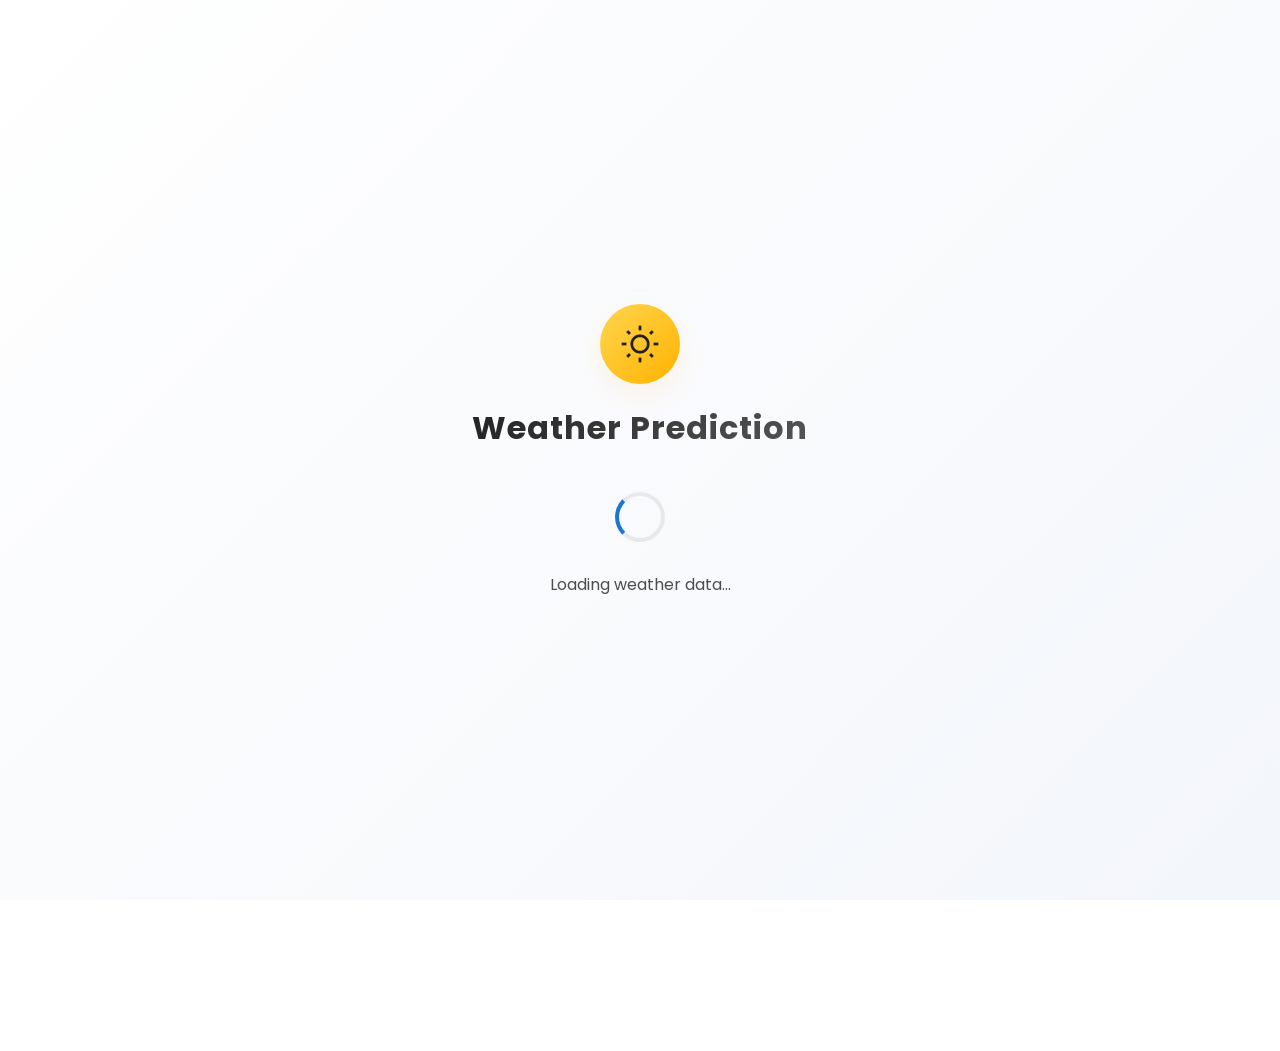
==== commit 5d2ece20: "first commit" ====
--- a/Weather Prediction/assets/index.html
+++ b/Weather Prediction/assets/index.html
@@ -1,6 +1,6 @@
 <!DOCTYPE html>
 <html lang="en">
-
+    
 <head>
     <meta charset="UTF-8">
     <meta name="viewport" content="width=device-width, initial-scale=1.0">
@@ -29,6 +29,14 @@
     </div>
 
     <main class="main-container">
+        <!-- Alert Icon with Badge -->
+        <div class="alert-icon-container">
+            <button class="alert-icon-btn" id="alertIconBtn" title="View alerts" aria-label="View alerts">
+                <span class="material-symbols-outlined">notifications</span>
+                <div class="alert-badge" id="alertBadge">0</div>
+            </button>
+        </div>
+        
         <div class="top-right-controls">
             <button class="favorite-btn" id="favoriteBtn" title="Add to favorites" aria-label="Add to favorites">
                 <span class="material-symbols-outlined">favorite_border</span>
@@ -41,18 +49,12 @@
         
         <!-- Mobile Header Container -->
         <div class="mobile-header-container">
-            <button class="mobile-theme-btn" title="Toggle Dark Mode" aria-label="Toggle Dark Mode">
-                <span class="material-symbols-outlined">dark_mode</span>
-            </button>
             <div class="mobile-time">
                 <span id="mobileTime">--:--</span>
             </div>
         </div>
         
         <header class="input-container">
-            <button class="theme-toggle-btn" title="Toggle Dark Mode" aria-label="Toggle Dark Mode">
-                <span class="material-symbols-outlined">dark_mode</span>
-            </button>
             <input class="city-input" placeholder="Search City" type="text">
             <button class="search-btn">
                 <span class="material-symbols-outlined">
@@ -63,7 +65,7 @@
                 <span class="material-symbols-outlined">my_location</span>
             </button>
             <!-- Mobile favorite button - only visible on mobile -->
-            <button class="favorite-btn mobile-favorite-btn" id="mobileFavoriteBtn" title="Add to favorites" aria-label="Add to favorites">
+            <button class="favorite-btn" id="mobileFavoriteBtn" title="Add to favorites" aria-label="Add to favorites">
                 <span class="material-symbols-outlined">favorite_border</span>
             </button>
             <div class="suggestions-container" id="suggestionsContainer"></div>
@@ -86,9 +88,9 @@
                     <span class="material-symbols-outlined">
                         location_on
                     </span>
-                    <h4 class="country-txt">Jakarta</h4>
-                </div>
-                <h5 class="current-date-txt regular-txt">Wed, 07 aug</h5>
+                    <h4 class="country-txt">Rourkela</h4>
+                </div>
+                <h5 class="current-date-txt regular-txt">Loading...</h5>
             </div>
             
             <!-- Favorites Section -->
@@ -107,8 +109,8 @@
                     <div class="weather-image-temp-container">
                         <img src="assets/weather/clouds.svg" class="weather-summary-img">
                         <div class="weather-summary-info">
-                            <h1 class="temp-txt">29 °C</h1>
-                            <h3 class="condition-txt regular-txt">Clouds</h3>
+                            <h1 class="temp-txt">-- °C</h1>
+                            <h3 class="condition-txt regular-txt">Loading...</h3>
                         </div>
                     </div>
                 </div>
@@ -187,11 +189,29 @@
                             <h5 class="wind-speed-value-txt">2 M/s</h5>
                         </div>
                     </div>
+                    <div class="condition-item">
+                        <span class="material-symbols-outlined">
+                            masks
+                        </span>
+                        <div class="condition-info">
+                            <h5 class="regular-txt">Air Quality</h5>
+                            <h5 class="air-quality-value-txt">Good</h5>
+                        </div>
+                    </div>
+                    <div class="condition-item">
+                        <span class="material-symbols-outlined">
+                            compress
+                        </span>
+                        <div class="condition-info">
+                            <h5 class="regular-txt">Dew Point</h5>
+                            <h5 class="dew-point-value-txt">15°C</h5>
+                        </div>
+                    </div>
                 </div>
             </div>
 
             <!-- Hourly Forecast Section -->
-            <div class="forecast-section-header">
+            <div class="hourly-forecast-header">
                 <h3 class="section-title">Hourly Forecast</h3>
             </div>
             <div class="forecasts-vertical-container">
@@ -199,54 +219,46 @@
                     <h5 class="forecast-item-date regular-txt">08 aug</h5>
                     <img src="assets/weather/clear.svg" class="forecast-item-img">
                     <h5 class="forecast-item-temp">32 °C</h5>
-                    <h6 class="precipitation-prob">20%</h6>
                 </div>
                 <div class="forecast-vertical-item">
                     <h5 class="forecast-item-date regular-txt">09 aug</h5>
                     <img src="assets/weather/clouds.svg" class="forecast-item-img">
                     <h5 class="forecast-item-temp">27 °C</h5>
-                    <h6 class="precipitation-prob">15%</h6>
                 </div>
                 <div class="forecast-vertical-item">
                     <h5 class="forecast-item-date regular-txt">10 aug</h5>
                     <img src="assets/weather/rain.svg" class="forecast-item-img">
                     <h5 class="forecast-item-temp">25 °C</h5>
-                    <h6 class="precipitation-prob">85%</h6>
                 </div>
                 <div class="forecast-vertical-item">
                     <h5 class="forecast-item-date regular-txt">11 aug</h5>
                     <img src="assets/weather/drizzle.svg" class="forecast-item-img">
                     <h5 class="forecast-item-temp">26 °C</h5>
-                    <h6 class="precipitation-prob">60%</h6>
                 </div>
                 <div class="forecast-vertical-item">
                     <h5 class="forecast-item-date regular-txt">12 aug</h5>
                     <img src="assets/weather/clear.svg" class="forecast-item-img">
                     <h5 class="forecast-item-temp">31 °C</h5>
-                    <h6 class="precipitation-prob">5%</h6>
                 </div>
                 <div class="forecast-vertical-item">
                     <h5 class="forecast-item-date regular-txt">13 aug</h5>
                     <img src="assets/weather/clouds.svg" class="forecast-item-img">
                     <h5 class="forecast-item-temp">28 °C</h5>
-                    <h6 class="precipitation-prob">25%</h6>
                 </div>
                 <div class="forecast-vertical-item">
                     <h5 class="forecast-item-date regular-txt">14 aug</h5>
                     <img src="assets/weather/thunderstorm.svg" class="forecast-item-img">
                     <h5 class="forecast-item-temp">24 °C</h5>
-                    <h6 class="precipitation-prob">90%</h6>
                 </div>
                 <div class="forecast-vertical-item">
                     <h5 class="forecast-item-date regular-txt">12pm</h5>
                     <img src="assets/weather/clear.svg" class="forecast-item-img">
                     <h5 class="forecast-item-temp">32 °C</h5>
-                    <h6 class="precipitation-prob">10%</h6>
                 </div>
             </div>
 
             <!-- 7 Days Forecast Section -->
-            <div class="forecast-section-header">
+            <div class="weekly-forecast-header">
                 <h3 class="section-title">7-Days Forecast</h3>
             </div>
             <div class="forecasts-item-container">
@@ -333,6 +345,26 @@
             </div>
         </section>
         
+        <!-- Alerts Panel -->
+        <div class="alerts-panel" id="alertsPanel">
+            <div class="alerts-header">
+                <h3 class="alerts-title">Temperature Alerts</h3>
+                <button class="alerts-close" id="alertsClose" title="Close alerts">
+                    <span class="material-symbols-outlined">close</span>
+                </button>
+            </div>
+            <div class="alerts-content" id="alertsContent">
+                <!-- Alerts will be dynamically added here -->
+            </div>
+            <div class="alerts-empty" id="alertsEmpty">
+                <span class="material-symbols-outlined">notifications_off</span>
+                <p>No active alerts</p>
+            </div>
+        </div>
+        
+        <!-- Alert Panel Overlay -->
+        <div class="alert-panel-overlay" id="alertPanelOverlay"></div>
+
         <!-- Popup Message -->
         <div class="popup-overlay" id="popupOverlay">
             <div class="popup-content">
--- a/Weather Prediction/assets/style.css
+++ b/Weather Prediction/assets/style.css
@@ -9,8 +9,11 @@
     font-weight: 500;
 }
 
+/* Enhanced base body styles with performance optimizations */
 body {
-    background: #ffffff;
+    background: url('assets/backgraound.jpg') no-repeat center center fixed;
+    background-size: cover;
+    backdrop-filter: blur(8px);
     width: 100%;
     height: 100vh;
     display: flex;
@@ -19,16 +22,65 @@
     padding: 20px;
     position: relative;
     overflow-x: hidden;
-}
+    transition: background-image 0.5s ease-in-out;
+    /* Performance optimizations */
+    will-change: background-image;
+    transform: translateZ(0); /* Force hardware acceleration */
+    -webkit-font-smoothing: antialiased;
+    -moz-osx-font-smoothing: grayscale;
+}
+
+/* Preload critical background images */
+body::before {
+    content: '';
+    position: absolute;
+    top: -9999px;
+    left: -9999px;
+    width: 1px;
+    height: 1px;
+    background-image: 
+        url('assets/ClearSky.jpeg'),
+        url('assets/FewcloudSky.jpeg'),
+        url('assets/Rain.jpeg'),
+        url('assets/thunderstrom.jpeg'),
+        url('assets/snow.jpeg'),
+        url('assets/mist.jpeg');
+}
+
+/* Weather background classes */
+/* .clear-sky-bg {
+    background-image: url('assets/ClearSky.jpeg');
+}
+
+.few-clouds-bg {
+    background-image: url('assets/FewcloudSky.jpeg');
+}
+
+.cloudy-bg {
+    background-image: url('assets/FewcloudSky.jpeg');
+}
+
+.rain-bg {
+    background-image: url('assets/Rain.jpeg');
+}
+
+.thunderstorm-bg {
+    background-image: url('assets/thunderstrom.jpeg');
+}
+
+.snow-bg {
+    background-image: url('assets/snow.jpeg');
+}
+
+.mist-bg {
+    background-image: url('assets/mist.jpeg');
+}
+
+.default-bg {
+    background-image: url('assets/ClearSky.jpeg');
+} */
 
 /* Mobile body optimization - Center container like laptop */
-@media (max-width: 768px) {
-    body {
-        padding: 20px;
-        align-items: center;
-        justify-content: center;
-    }
-}
 
 @media (max-width: 480px) {
     body {
@@ -119,6 +171,40 @@
     font-weight: 400;
 }
 
+/* Light-mode override for the loading screen */
+.loading-screen {
+    background: linear-gradient(135deg, #ffffff 0%, #f3f6fb 100%);
+}
+
+.loading-screen .loading-content {
+    color: #222222;
+}
+
+.loading-screen .weather-icon {
+    background: linear-gradient(135deg, #ffd54f 0%, #ffb300 100%);
+    box-shadow: 0 10px 30px rgba(255, 181, 52, 0.12);
+}
+
+.loading-screen .weather-icon span {
+    color: #222222;
+}
+
+.loading-screen .loading-title {
+    background: linear-gradient(135deg, #222 0%, #555 100%);
+    -webkit-background-clip: text;
+    -webkit-text-fill-color: transparent;
+    background-clip: text;
+}
+
+.loading-screen .spinner {
+    border: 4px solid rgba(34, 34, 34, 0.08);
+    border-left: 4px solid #1976d2;
+}
+
+.loading-screen .loading-text {
+    color: rgba(34, 34, 34, 0.8);
+}
+
 /* Loading Animations */
 @keyframes pulse {
     0%, 100% {
@@ -149,23 +235,76 @@
     }
 }
 
-/* Dark Mode Loading Screen */
-[data-theme="dark"] .loading-screen {
-    background: linear-gradient(135deg, #0a0a0a 0%, #1a1a1a 100%);
-}
-
-[data-theme="dark"] .weather-icon {
-    background: linear-gradient(135deg, #64b5f6 0%, #1976d2 100%);
-    box-shadow: 0 10px 30px rgba(100, 181, 246, 0.4);
-}
-
-[data-theme="dark"] .loading-title {
-    background: linear-gradient(135deg, #fff 0%, #f0f0f0 100%);
-    -webkit-background-clip: text;
-    -webkit-text-fill-color: transparent;
-    background-clip: text;
-}
-
+
+
+/* Alert Icon Container */
+.alert-icon-container {
+    position: absolute;
+    left: 20px;
+    top: 16px;
+    z-index: 10;
+}
+
+.alert-icon-btn {
+    position: relative;
+    background: transparent;
+    border: none;
+    border-radius: 50%;
+    padding: 12px;
+    cursor: pointer;
+    display: flex;
+    align-items: center;
+    justify-content: center;
+    transition: all 0.3s ease;
+    min-width: 50px;
+    min-height: 50px;
+}
+
+.alert-icon-btn:hover {
+    background: rgba(100, 181, 246, 0.1);
+    transform: scale(1.05);
+}
+
+.alert-icon-btn span {
+    font-size: 28px;
+    color: rgba(255, 255, 255, 0.8);
+    opacity: 0.85;
+}
+
+.alert-icon-btn.has-alerts span {
+    color: #ff6b6b;
+    opacity: 1;
+    animation: ring 2s ease-in-out infinite;
+}
+
+.alert-badge {
+    position: absolute;
+    top: 5px;
+    right: 5px;
+    background: #ff6b6b;
+    color: white;
+    font-size: 12px;
+    font-weight: 600;
+    min-width: 20px;
+    height: 20px;
+    border-radius: 50%;
+    display: flex;
+    align-items: center;
+    justify-content: center;
+    border: 2px solid white;
+    transform: scale(0);
+    transition: transform 0.3s ease;
+}
+
+.alert-badge.show {
+    transform: scale(1);
+}
+
+@keyframes ring {
+    0%, 100% { transform: rotate(0deg); }
+    25% { transform: rotate(-10deg); }
+    75% { transform: rotate(10deg); }
+}
 
 /* Top Right Controls Container */
 .top-right-controls {
@@ -181,7 +320,7 @@
 .current-time{ 
     font-size: 20px;
     font-weight: 600;
-    color: #333333;
+    color: #000000;
     text-shadow: 0 1px 2px rgba(0, 0, 0, 0.1);
 }
 .regular-txt {
@@ -194,29 +333,15 @@
     max-width: 95vw;
     min-height: 600px;
     z-index: 1;
-    background: rgba(255, 255, 255, 0.9);
+    background: transparent;
     border: 1px solid rgba(0, 0, 0, 0.1);
     border-radius: 30px;
-    backdrop-filter: blur(20px);
+    backdrop-filter: blur(5px);
     padding: 20px;
     box-shadow: 0 8px 32px rgba(0, 0, 0, 0.1);
 }
 
 /* Mobile main-container - Fixed size with scrollbar like laptop */
-@media (max-width: 768px) {
-    .main-container {
-        width: 90vw;
-        max-width: 90vw;
-        min-height: 80vh;
-        max-height: 80vh;
-        border-radius: 20px;
-        padding: 15px;
-        margin: 0;
-        box-shadow: 0 4px 20px rgba(0, 0, 0, 0.1);
-        overflow: hidden;
-    }
-}
-
 @media (max-width: 480px) {
     .main-container {
         width: 95vw;
@@ -228,6 +353,8 @@
         margin: 0;
         box-shadow: 0 2px 15px rgba(0, 0, 0, 0.1);
         overflow: hidden;
+        display: flex;
+        flex-direction: column;
     }
 }
 
@@ -250,8 +377,8 @@
     padding-left: 55px;
     padding-right: 55px;
     border-radius: 30px;
-    border: 2px solid rgba(0, 0, 0, 0.2);
-    background: transparent;
+    border: 1px solid rgba(0, 0, 0, 0.1);
+    background: rgb(255, 255, 255, 0.7);
     outline: none;
     font-weight: 500;
     font-size: 16px;
@@ -322,7 +449,7 @@
 }
 
 /* Mobile favorite button - hidden by default */
-.mobile-favorite-btn {
+#mobileFavoriteBtn {
     display: none;
 }
 
@@ -339,26 +466,6 @@
     width: 100% !important;
 }
 
-.mobile-theme-btn {
-    background: transparent;
-    border: none;
-    border-radius: 100px;
-    padding: 12px;
-    cursor: pointer;
-    display: flex;
-    align-items: center;
-    justify-content: center;
-    min-width: 45px;
-    min-height: 45px;
-    transition: none;
-    flex-shrink: 0;
-    order: 1;
-}
-
-.mobile-theme-btn span {
-    font-size: 24px;
-    color: #64b5f6;
-}
 
 .mobile-time {
     font-size: 18px !important;
@@ -378,7 +485,7 @@
 
 .favorite-btn span {
     font-size: 30px;
-    color: #64b5f6;
+    color: rgba(255, 255, 255, 0.8);
     opacity: 0.85;
 }
 
@@ -391,10 +498,10 @@
 .favorites-section {
     margin: 20px 0;
     padding: 20px;
-    background: rgba(100, 181, 246, 0.05);
+    background: rgba(255, 255, 255, 0.05);
     border-radius: 15px;
     backdrop-filter: blur(10px);
-    border: 1px solid rgba(100, 181, 246, 0.2);
+    border: 1px solid rgb(234, 234, 234);
 }
 
 .favorites-title {
@@ -463,68 +570,6 @@
     font-size: 16px;
 }
 
-/* Dark Mode Favorites */
-[data-theme="dark"] .favorites-section {
-    background: rgba(0, 0, 0, 0.2);
-    border: 1px solid rgba(255, 255, 255, 0.1);
-}
-
-[data-theme="dark"] .favorite-item {
-    background: rgba(255, 255, 255, 0.05);
-    border: 1px solid rgba(255, 255, 255, 0.1);
-}
-
-[data-theme="dark"] .favorite-item:hover {
-    background: rgba(255, 255, 255, 0.1);
-}
-@media (max-width: 768px) {
-    .search-btn {
-        left: 9vw;
-        padding: 10px;
-    }
-    .locate-btn {
-        right: 9vw;
-        padding: 10px;
-    }
-    .city-input {
-        width: 100%;
-    }
-    
-    .top-right-controls {
-        right: 15px;
-        top: 20px;
-        gap: 12px;
-    }
-    
-    .current-time {
-        font-size: 18px;
-    }
-    
-    .theme-toggle-btn {
-        padding: 12px;
-        min-width: 45px;
-        min-height: 45px;
-        left: 15px;
-    }
-    
-    .theme-toggle-btn span {
-        font-size: 24px;
-    }
-    
-    .favorites-section {
-        padding: 15px;
-        margin: 15px 0;
-    }
-    
-    .favorites-list {
-        gap: 8px;
-    }
-    
-    .favorite-item {
-        padding: 6px 12px;
-        font-size: 13px;
-    }
-}
 @media (max-width: 480px) {
     /* Mobile header container adjustments for small screens */
     .mobile-header-container {
@@ -532,15 +577,6 @@
         margin-bottom: 8px;
     }
     
-    .mobile-theme-btn {
-        padding: 10px;
-        min-width: 40px;
-        min-height: 40px;
-    }
-    
-    .mobile-theme-btn span {
-        font-size: 20px;
-    }
     
     .mobile-time {
         font-size: 16px;
@@ -566,7 +602,7 @@
     }
     
     /* Mobile favorite button positioning for small mobile */
-    .mobile-favorite-btn {
+    #mobileFavoriteBtn {
         display: flex;
         position: absolute;
         right: 10px;
@@ -579,12 +615,12 @@
         z-index: 10;
     }
     
-    .mobile-favorite-btn span {
+    #mobileFavoriteBtn span {
         font-size: 20px;
     }
     
     /* Hide desktop favorite button from top-right-controls in small mobile */
-    .top-right-controls .favorite-btn:not(.mobile-favorite-btn) {
+    .top-right-controls .favorite-btn:not(#mobileFavoriteBtn) {
         display: none;
     }
     
@@ -603,39 +639,6 @@
     }
 }
 
-/* Theme Toggle Button */
-.theme-toggle-btn {
-    position: absolute;
-    left: 20px;
-    top: 51%;
-    transform: translateY(-50%);
-    background: transparent;
-    border: none;
-    border-radius: 100px;
-    padding: 15px;
-    cursor: pointer;
-    display: flex;
-    align-items: center;
-    justify-content: center;
-    transition: all 0.3s ease;
-    z-index: 10;
-    min-width: 50px;
-    min-height: 50px;
-}
-
-.theme-toggle-btn:hover {
-    background: transparent;
-    transform: translateY(-50%) scale(1.1);
-}
-
-.theme-toggle-btn:active {
-    transform: translateY(-50%) scale(0.95);
-}
-
-.theme-toggle-btn span {
-    font-size: 28px;
-    color: #64b5f6;
-}
 
 .search-transition {
     animation: fadeSlideIn 1s ease-out;
@@ -707,6 +710,9 @@
     font-size: 14px;
     border-bottom: 1px solid rgba(0, 0, 0, 0.1);
     transition: all 0.2s ease;
+    display: flex;
+    align-items: center;
+    gap: 8px;
 }
 
 .suggestion-item:last-child {
@@ -716,12 +722,30 @@
 .suggestion-item:hover {
     background: rgba(100, 181, 246, 0.1);
     color: #1976d2;
+    transform: translateX(2px);
 }
 
 .suggestion-item.selected {
     background: rgba(100, 181, 246, 0.2);
     color: #1976d2;
     font-weight: 500;
+    transform: translateX(2px);
+}
+
+.suggestion-item.custom-search {
+    background: rgba(76, 175, 80, 0.05);
+    border-left: 3px solid #4CAF50;
+    font-style: italic;
+}
+
+.suggestion-item.custom-search:hover {
+    background: rgba(76, 175, 80, 0.1);
+    color: #2E7D32;
+}
+
+.suggestion-item .material-symbols-outlined {
+    font-size: 18px;
+    opacity: 0.7;
 }
 
 /* Custom scrollbar for suggestions */
@@ -756,25 +780,34 @@
 }
 
 /* Mobile weather-info optimization - Use scrollbar like laptop */
-@media (max-width: 768px) {
-    .weather-info {
-        padding-left: 15px;
-        padding-right: 15px;
-        gap: 15px;
-        max-height: 60vh;
-        overflow-y: auto;
-        overflow-x: hidden;
-    }
-}
 
 @media (max-width: 480px) {
     .weather-info {
         padding-left: 10px;
         padding-right: 10px;
         gap: 12px;
-        max-height: 65vh;
+        flex: 1;
         overflow-y: auto;
         overflow-x: hidden;
+        scrollbar-width: thin;
+        scrollbar-color: rgba(100, 181, 246, 0.3) transparent;
+    }
+    
+    .weather-info::-webkit-scrollbar {
+        width: 4px;
+    }
+    
+    .weather-info::-webkit-scrollbar-track {
+        background: transparent;
+    }
+    
+    .weather-info::-webkit-scrollbar-thumb {
+        background: rgba(100, 181, 246, 0.3);
+        border-radius: 2px;
+    }
+    
+    .weather-info::-webkit-scrollbar-thumb:hover {
+        background: rgba(100, 181, 246, 0.5);
     }
 }
 
@@ -801,6 +834,9 @@
 .country-txt {
     font-size: 18px;
     font-weight: 600;
+    word-wrap: break-word;
+    max-width: 100%;
+    line-height: 1.3;
 }
 .current-date-txt {
     font-size: 18px;
@@ -890,20 +926,20 @@
     align-items: center;
     gap: 12px;
     padding: 15px;
-    background: rgba(100, 181, 246, 0.05);
+    background: rgba(255, 255, 255, 0.5);
     border-radius: 14px;
     transition: all 0.3s ease;
 }
 
 .condition-item:hover {
-    background: rgba(100, 181, 246, 0.1);
+    background: rgba(255, 255, 0, 0.5);
     transform: translateY(-2px);
     box-shadow: 0 5px 15px rgba(0, 0, 0, 0.1);
 }
 
 .condition-item span {
     font-size: 28px;
-    color: #64b5f6;
+    color: rgb(69, 210, 249);
 }
 
 .condition-info h5:first-child {
@@ -918,7 +954,8 @@
 }
 
 /* Section Headers */
-.forecast-section-header {
+.hourly-forecast-header,
+.weekly-forecast-header {
     text-align: left;
     margin-bottom: 20px;
     padding: 0 20px;
@@ -957,7 +994,7 @@
     align-items: center;
     border-radius: 14px;
     border: 1px solid rgba(0, 0, 0, 0.1);
-    background: rgba(255, 255, 255, 0.5);
+    /* background: rgba(255, 255, 255, 0.6); */
     transition: all 0.3s ease;
     cursor: pointer;
 }
@@ -1018,7 +1055,7 @@
     align-items: center;
     border-radius: 14px;
     border: 1px solid rgba(0, 0, 0, 0.1);
-    background: rgba(255, 255, 255, 0.5);
+    /* background: rgba(255, 255, 255, 0.5); */
     transition: all 0.3s ease;
     cursor: pointer;
     justify-content: space-between;
@@ -1076,10 +1113,6 @@
     text-align: left;
 }
 
-/* Precipitation Probability */
-.precipitation-prob {
-    display: none;
-}
 
 .section-message {
     display: flex;
@@ -1123,8 +1156,22 @@
     color: #666666;
 }
 
-/* Mobile Layout - Complete Redesign */
-@media (max-width: 768px) {
+/* Mobile styles for 480px and below */
+@media (max-width: 480px) {
+
+    html, body {
+        height: 100%;
+        overflow: hidden; /* prevent page scroll */
+    }
+    .main-container {
+        width: 100vw;
+        max-width: 100vw;
+        height: 100vh;
+        min-height: 85vh;
+        max-height: 85vh;
+        overflow: hidden; /* contain everything inside one screen */
+    }
+
     /* Show mobile header container */
     .mobile-header-container {
         display: flex;
@@ -1135,10 +1182,6 @@
         display: none;
     }
     
-    /* Hide desktop theme toggle in input container */
-    .input-container .theme-toggle-btn {
-        display: none;
-    }
     
     /* Mobile Header Layout */
     .input-container {
@@ -1171,7 +1214,7 @@
     }
     
     /* Show mobile favorite button and position it */
-    .mobile-favorite-btn {
+    #mobileFavoriteBtn {
         display: flex;
         position: absolute;
         left: 100%;
@@ -1179,12 +1222,12 @@
         transform: translateY(-50%);
     }
     
-    .mobile-favorite-btn span {
+    #mobileFavoriteBtn span {
         font-size: 30px;
     }
     
     /* Hide desktop favorite button from top-right-controls in mobile */
-    .top-right-controls .favorite-btn:not(.mobile-favorite-btn) {
+    .top-right-controls .favorite-btn:not(#mobileFavoriteBtn) {
         display: none;
     }
     
@@ -1204,6 +1247,12 @@
         font-size: 16px;
     }
     
+    .country-txt {
+        font-size: 16px;
+        line-height: 1.2;
+        text-align: center;
+    }
+    
     /* Mobile Temperature Section */
     .weather-main-container {
         flex-direction: column;
@@ -1216,6 +1265,7 @@
         width: 100%;
         display: flex;
         justify-content: center;
+        order: 1;
     }
     
     .weather-image-temp-container {
@@ -1237,60 +1287,81 @@
         font-size: 18px;
     }
     
-    /* Mobile Weather Conditions - Keep inside container with scrollbar */
-    .weather-main-container {
-        flex-direction: column;
-        gap: 20px;
-        padding: 20px;
-        text-align: center;
-    }
-    
     .weather-right-side {
         position: relative;
         display: grid;
-        grid-template-columns: 1fr 1fr;
-        grid-template-rows: auto auto auto auto;
-        gap: 10px;
+        grid-template-columns: 1fr;
+        grid-template-rows: repeat(10, auto);
+        gap: 12px;
         width: 100%;
         max-width: 100%;
         margin: 15px 0;
+        padding: 20px;
+        z-index: 2;
+        order: 2;
+    }
+    
+    .condition-item {
         padding: 15px;
-        background: rgba(255, 255, 255, 0.9);
-        border-radius: 12px;
-        backdrop-filter: blur(10px);
-        border: 1px solid rgba(100, 181, 246, 0.2);
-        z-index: 1;
-    }
-    
-    .condition-item {
-        padding: 10px;
-        text-align: center;
-    }
-    
-    /* Weather conditions header removed - keeping inside container */
+        text-align: left;
+        display: flex;
+        align-items: center;
+        gap: 15px;
+        background: rgb(255, 255, 255, 0.6);
+        border-radius: 10px;
+        transition: all 0.3s ease;
+    }
+    
+    .condition-item:hover {
+        background: rgba(100, 181, 246, 0.1);
+        transform: translateY(-2px);
+        box-shadow: 0 5px 15px rgba(0, 0, 0, 0.1);
+    }
+    
+    .condition-item span {
+        font-size: 24px;
+        color: #64b5f6;
+        min-width: 30px;
+    }
+    
+    .condition-info h5:first-child {
+        font-size: 13px;
+        opacity: 0.7;
+        margin-bottom: 3px;
+    }
+    
+    .condition-info h5:last-child {
+        font-size: 16px;
+        font-weight: 600;
+    }
     
     /* Mobile Hourly Forecast - Horizontal Scroll */
-    .forecast-section-header {
-        margin-top: 30px;
+    .hourly-forecast-header {
+        margin-top: 250px;
         margin-bottom: 15px;
         position: relative;
-        z-index: 2;
+        z-index: 1;
         clear: both;
+        text-align: center;
+        order: 3;
     }
     
     .forecasts-vertical-container {
         display: flex;
         flex-direction: row;
         gap: 15px;
-        padding: 20px 0;
-        margin: 0;
+        padding: 20px;
+        margin: 0 0 20px 0;
         overflow-x: auto;
         overflow-y: hidden;
         scrollbar-width: thin;
         scrollbar-color: rgba(100, 181, 246, 0.5) transparent;
         clear: both;
         position: relative;
-        z-index: 2;
+        z-index: 1;
+        order: 4;
+        min-height: 120px;
+        align-items: center;
     }
     
     .forecasts-vertical-container::-webkit-scrollbar {
@@ -1311,102 +1382,127 @@
         flex-shrink: 0;
         padding: 15px 10px;
         gap: 10px;
+        background: rgba(255, 255, 255, 0.8);
+        border-radius: 12px;
+        border: 1px solid rgba(100, 181, 246, 0.3);
+        transition: all 0.3s ease;
+        display: flex;
+        flex-direction: column;
+        align-items: center;
+        justify-content: center;
+        box-shadow: 0 2px 8px rgba(0, 0, 0, 0.1);
+    }
+    
+    .forecast-vertical-item:hover {
+        background: rgba(100, 181, 246, 0.1);
+        transform: translateY(-2px);
+        box-shadow: 0 5px 15px rgba(0, 0, 0, 0.1);
     }
     
     .forecast-vertical-item .forecast-item-img {
-        width: 40px;
-        height: 40px;
+        width: 45px;
+        height: 45px;
+        filter: drop-shadow(0 2px 4px rgba(0, 0, 0, 0.2));
     }
     
     .forecast-vertical-item .forecast-item-date {
         font-size: 14px;
+        font-weight: 600;
+        color: #333;
+        text-align: center;
     }
     
     .forecast-vertical-item .forecast-item-temp {
-        font-size: 14px;
-    }
-    
-    /* Mobile 7-Days Forecast */
+        font-size: 16px;
+        font-weight: 700;
+        color: rgba(0, 0, 0, 0.8);
+        text-align: center;
+    }
+    
+    
+    /* Mobile 1-hourly Forecast */
     .forecast-item {
         flex-direction: row;
         justify-content: space-between;
         align-items: center;
         padding: 15px;
-        margin-bottom: 10px;
-    }
-    
-    .forecasts-container {
-        margin-top: 30px;
-        margin-bottom: 30px;
+        margin-bottom: 8px;
+        background: rgba(255, 255, 255, 0.7);
+        border-radius: 10px;
+        backdrop-filter: blur(10px);
+        border: 1px solid rgba(100, 181, 246, 0.2);
+        transition: all 0.3s ease;
+    }
+    
+    .forecast-item:hover {
+        background: rgba(100, 181, 246, 0.1);
+        transform: translateY(-2px);
+        box-shadow: 0 5px 15px rgba(0, 0, 0, 0.1);
+    }
+    
+    .forecasts-item-container {
+        margin-top: 20px;
+        margin-bottom: 20px;
+        padding: 0 5px;
+        order: 5;
     }
     
     .forecast-item-left {
         flex-direction: row;
-        gap: 15px;
+        gap: 12px;
         align-items: center;
+        flex: 1;
     }
     
     .forecast-item-weekday {
-        min-width: 80px;
-        font-size: 16px;
+        min-width: 70px;
+        font-size: 15px;
         text-align: left;
+        font-weight: 600;
     }
     
     .forecast-item-date {
-        font-size: 14px;
+        font-size: 13px;
+        opacity: 0.8;
     }
     
     .forecast-item-img {
-        width: 35px;
-        height: 35px;
+        width: 32px;
+        height: 32px;
     }
     
     .forecast-item-temp {
-        font-size: 16px;
-        font-weight: 600;
+        font-size: 15px;
+        font-weight: 700;
+        color: rgb(0, 0, 0, 0.8);
+    }
+    
+    /* Mobile 7-Days Forecast Section Header */
+    .weekly-forecast-header {
+        order: 4;
+        margin-top: 20px;
+        margin-bottom: 15px;
+        position: relative;
+        z-index: 1;
+        clear: both;
+        text-align: center;
     }
     
     /* Mobile Temperature Graph */
     #temperatureGraph {
         margin-top: 30px;
         margin-bottom: 30px;
+        order: 6;
     }
     
     .graph-title {
         margin-bottom: 20px;
         text-align: center;
     }
-}
-
-/* Tablet Layout - Same as Laptop */
-@media (max-width: 1024px) and (min-width: 769px) {
-    .main-container {
-        width: 90vw;
-        max-width: 1200px;
-    }
-    
-    .weather-main-container {
-        gap: 30px;
-        padding: 40px;
-    }
-    
-    .weather-image-temp-container {
-        gap: 40px;
-    }
-    
-    .temp-txt {
-        font-size: 95px;
-    }
-    
-    .weather-summary-img {
-        width: 160px;
-        height: 160px;
-    }
-}
-
-/* Mobile styles for 480px and below */
-@media (max-width: 480px) {
-
+    
+    .temperature-graph-container {
+        order: 6;
+    }
     
     .weather-image-temp-container {
         gap: 20px;
@@ -1436,7 +1532,28 @@
     
     .weather-right-side {
         grid-template-columns: 1fr;
-        grid-template-rows: repeat(8, 1fr);
+        grid-template-rows: repeat(8, auto);
+        gap: 8px;
+        padding: 15px;
+        margin: 15px 0 25px 0;
+    }
+    
+    .condition-item {
+        padding: 12px;
+        gap: 12px;
+    }
+    
+    .condition-item span {
+        font-size: 20px;
+        min-width: 25px;
+    }
+    
+    .condition-info h5:first-child {
+        font-size: 12px;
+    }
+    
+    .condition-info h5:last-child {
+        font-size: 14px;
     }
     
     /* Small mobile adjustments for column layout */
@@ -1470,10 +1587,19 @@
     /* Hourly forecast gap adjustments for small mobile */
     .forecasts-vertical-container {
         gap: 10px;
+        padding: 15px;
+        min-height: 300px;
+        margin: 0 0 25px 0;
+    }
+    
+    .forecast-vertical-item {
+        min-width: 70px;
+        padding: 12px 8px;
+        gap: 8px;
     }
     
     .forecast-vertical-item .forecast-item-date {
-        font-size: 14px;
+        font-size: 12px;
     }
     
     .forecast-vertical-item .forecast-item-temp {
@@ -1481,13 +1607,10 @@
     }
     
     .forecast-vertical-item .forecast-item-img {
-        width: 45px;
-        height: 45px;
-    }
-}
-
-/* Enhanced Small Mobile Layout */
-@media (max-width: 480px) {
+        width: 35px;
+        height: 35px;
+    }
+
     /* Main container styles handled above */
     
     .input-container {
@@ -1524,8 +1647,8 @@
     }
     
     .weather-summary-img {
-        width: 100px;
-        height: 100px;
+        width: 200px;
+        height: 200px;
     }
     
     .condition-txt {
@@ -1542,21 +1665,7 @@
         gap: 8px;
         margin: 10px 0;
         padding: 12px;
-        background: rgba(255, 255, 255, 0.9);
-        border-radius: 10px;
-        backdrop-filter: blur(10px);
-        border: 1px solid rgba(100, 181, 246, 0.2);
-    }
-    
-    .weather-right-side::before {
-        font-size: 16px;
-        padding: 8px 0;
-        border-bottom: 1px solid rgba(100, 181, 246, 0.2);
-    }
-    
-    .forecast-section-header {
-        margin-top: 20px;
-        margin-bottom: 15px;
+        
     }
     
     .forecast-vertical-item {
@@ -1567,13 +1676,9 @@
     
     .forecasts-vertical-container {
         margin: 15px 0;
-        padding: 15px 0;
-    }
-    
-    .forecasts-container {
-        margin-top: 25px;
-        margin-bottom: 25px;
-    }
+        padding: 1px 0;
+    }
+    
     
     #temperatureGraph {
         margin-top: 25px;
@@ -1614,7 +1719,9 @@
     .forecast-item-temp {
         font-size: 14px;
     }
-}
+    
+}
+
 
 
 /* Popup Styles */
@@ -1758,152 +1865,244 @@
     max-width: 100%;
     height: 350px;
     border-radius: 12px;
-    background: rgba(255, 255, 255, 0.9);
+    /* background: rgba(255, 255, 255, 0.9); */
     backdrop-filter: blur(10px);
     border: 1px solid rgba(100, 181, 246, 0.2);
 }
 
 
-/* Dark Mode Styles */
-
-[data-theme="dark"] body {
-    background: linear-gradient(135deg, #1a1a1a 0%, #2d2d2d 100%);
-}
-
-/* Dark Mode Mobile Header */
-[data-theme="dark"] .mobile-header-container {
-    background: transparent;
+
+/* Alerts Panel Styles */
+.alerts-panel {
+    position: fixed;
+    top: 0;
+    left: 0;
+    width: 400px;
+    max-width: 90vw;
+    height: 100vh;
+    background: rgba(255, 255, 255, 0.95);
+    backdrop-filter: blur(20px);
+    border-right: 1px solid rgba(100, 181, 246, 0.2);
+    box-shadow: 5px 0 25px rgba(0, 0, 0, 0.1);
+    z-index: 1000;
+    transform: translateX(-100%);
+    transition: transform 0.3s ease, opacity 0.3s ease, visibility 0.3s ease;
+    display: flex;
+    flex-direction: column;
+    visibility: hidden;
+    opacity: 0;
+}
+
+.alerts-panel.show {
+    transform: translateX(0);
+    visibility: visible;
+    opacity: 1;
+}
+
+.alerts-header {
+    display: flex;
+    justify-content: space-between;
+    align-items: center;
+    padding: 20px;
+    border-bottom: 1px solid rgba(100, 181, 246, 0.2);
+    background: rgba(100, 181, 246, 0.05);
+}
+
+.alerts-title {
+    font-size: 20px;
+    font-weight: 600;
+    color: #333333;
+    margin: 0;
+}
+
+.alerts-close {
+    background: none;
     border: none;
-}
-
-[data-theme="dark"] .mobile-time {
+    color: #666666;
+    font-size: 24px;
+    cursor: pointer;
+    padding: 5px;
+    border-radius: 50%;
+    transition: all 0.3s ease;
+}
+
+.alerts-close:hover {
+    background: rgba(100, 181, 246, 0.1);
+    color: #64b5f6;
+}
+
+.alerts-content {
+    flex: 1;
+    overflow-y: auto;
+    padding: 20px;
+}
+
+.alerts-empty {
+    flex: 1;
+    display: flex;
+    flex-direction: column;
+    align-items: center;
+    justify-content: center;
+    color: #999999;
+    text-align: center;
+    padding: 40px 20px;
+}
+
+.alerts-empty span {
+    font-size: 48px;
+    margin-bottom: 15px;
+    opacity: 0.5;
+}
+
+.alerts-empty p {
+    font-size: 16px;
+    margin: 0;
+}
+
+.alert-item {
+    background: rgba(255, 255, 255, 0.8);
+    border-radius: 12px;
+    padding: 15px;
+    margin-bottom: 15px;
+    border-left: 4px solid;
+    transition: all 0.3s ease;
+    cursor: pointer;
+}
+
+.alert-item:hover {
+    transform: translateX(5px);
+    box-shadow: 0 5px 15px rgba(0, 0, 0, 0.1);
+}
+
+.alert-item.extreme-cold {
+    border-left-color: #1565c0;
+    background: rgba(21, 101, 192, 0.05);
+}
+
+.alert-item.cold {
+    border-left-color: #1976d2;
+    background: rgba(25, 118, 210, 0.05);
+}
+
+.alert-item.hot {
+    border-left-color: #ff9800;
+    background: rgba(255, 152, 0, 0.05);
+}
+
+.alert-item.extreme-hot {
+    border-left-color: #d32f2f;
+    background: rgba(211, 47, 47, 0.05);
+}
+
+.alert-item.temperature-change {
+    border-left-color: #9c27b0;
+    background: rgba(156, 39, 176, 0.05);
+}
+
+.alert-header {
+    display: flex;
+    align-items: center;
+    gap: 10px;
+    margin-bottom: 8px;
+}
+
+.alert-type-icon {
+    font-size: 20px;
+    opacity: 0.8;
+}
+
+.alert-title {
+    font-size: 16px;
+    font-weight: 600;
+    color: #333333;
+    margin: 0;
+}
+
+.alert-message {
+    font-size: 14px;
+    color: #666666;
+    line-height: 1.4;
+    margin: 0 0 10px 0;
+}
+
+.alert-timestamp {
+    font-size: 12px;
+    color: #999999;
+    margin: 0;
+}
+
+.alert-panel-overlay {
+    position: fixed;
+    top: 0;
+    left: 0;
+    width: 100%;
+    height: 100%;
+    background: rgba(0, 0, 0, 0.3);
+    z-index: 999;
+    opacity: 0;
+    visibility: hidden;
+    transition: opacity 0.3s ease, visibility 0.3s ease;
+    pointer-events: none;
+}
+
+.alert-panel-overlay.show {
+    opacity: 1;
+    visibility: visible;
+    pointer-events: auto;
+}
+
+/* Mobile Alerts Panel */
+@media (max-width: 480px) {
+    .alerts-panel {
+        width: 100vw;
+        max-width: 100vw;
+    }
+    
+    .alert-icon-container {
+        left: 15px;
+        top: 15px;
+    }
+    
+    .alert-icon-btn {
+        min-width: 45px;
+        min-height: 45px;
+        padding: 10px;
+    }
+    
+    .alert-icon-btn span {
+        font-size: 24px;
+    }
+    
+    .alert-badge {
+        min-width: 18px;
+        height: 18px;
+        font-size: 11px;
+    }
+}
+
+/* Notification Styles */
+.notification {
+    position: fixed;
+    top: 20px;
+    right: 20px;
+    padding: 12px 20px;
+    border-radius: 8px;
     color: white;
-}
-
-[data-theme="dark"] * {
-    color: white;
-}
-
-[data-theme="dark"] .weather-right-side::before {
-    color: white;
-}
-
-[data-theme="dark"] .weather-right-side {
-    background:transparent;
-    /* border: 1px solid rgba(255, 255, 255, 0.1); */
-}
-
-[data-theme="dark"] .weather-right-side::before {
-    border-bottom: 1px solid rgba(255, 255, 255, 0.1);
-}
-
-[data-theme="dark"] .main-container {
-    background: rgba(0, 0, 0, 0.3);
-    border: 1px solid rgba(255, 255, 255, 0.1);
-}
-
-[data-theme="dark"] .weather-main-container {
-    background: rgba(31, 31, 31, 0.1);
-}
-
-[data-theme="dark"] .condition-item {
-    background: rgba(255, 255, 255, 0.05);
-}
-
-[data-theme="dark"] .condition-item:hover {
-    background: rgba(255, 255, 255, 0.1);
-}
-
-[data-theme="dark"] .forecast-item {
-    background: rgba(255, 255, 255, 0.05);
-    border: 1px solid rgba(255, 255, 255, 0.1);
-}
-
-[data-theme="dark"] .forecast-item:hover {
-    background: rgba(255, 255, 255, 0.1);
-}
-
-[data-theme="dark"] .forecast-vertical-item {
-    background: rgba(255, 255, 255, 0.05);
-    border: 1px solid rgba(255, 255, 255, 0.1);
-}
-
-[data-theme="dark"] .forecast-vertical-item:hover {
-    background: rgba(255, 255, 255, 0.1);
-}
-
-/* Dark Mode Graph */
-[data-theme="dark"] #temperatureGraph {
-    background: rgba(0, 0, 0, 0.3);
-    border: 1px solid rgba(255, 255, 255, 0.1);
-}
-
-/* Dark Mode City Input */
-[data-theme="dark"] .city-input {
-    background: transparent;
-    border: 2px solid rgba(255, 255, 255, 0.3);
-    color: white;
-}
-
-[data-theme="dark"] .city-input:focus {
-    border: 2px solid rgba(100, 181, 246, 0.8);
-    background: transparent;
-}
-
-[data-theme="dark"] .city-input::placeholder {
-    color: rgba(255, 255, 255, 0.6);
-}
-
-/* Dark Mode - Increased Image Sizes */
-[data-theme="dark"] .weather-summary-img {
-    width: 200px; /* Increased from 150px */
-    height: 200px; /* Increased from 150px */
-    filter: drop-shadow(0 8px 20px rgba(0, 0, 0, 0.5));
-}
-
-[data-theme="dark"] .forecast-item-img {
-    width: 40px; /* Increased from 40px */
-    height: 40px; /* Increased from 40px */
-    filter: drop-shadow(0 3px 8px rgba(0, 0, 0, 0.4));
-}
-
-[data-theme="dark"] .forecast-vertical-item .forecast-item-img {
-    width: 60px; /* Increased to match light mode */
-    height: 60px; /* Increased to match light mode */
-    filter: drop-shadow(0 3px 8px rgba(0, 0, 0, 0.5));
-}
-
-/* Dark Mode Responsive - Increased Image Sizes */
-@media (max-width: 768px) {
-    [data-theme="dark"] .weather-summary-img {
-        width: 140px; /* Increased from 120px */
-        height: 140px; /* Increased from 120px */
-    }
-    
-    [data-theme="dark"] .forecast-item-img {
-        width: 40px; /* Increased from 35px */
-        height: 40px; /* Increased from 35px */
-    }
-    
-    [data-theme="dark"] .forecast-vertical-item .forecast-item-img {
-        width: 50px; /* Increased to match light mode */
-        height: 50px; /* Increased to match light mode */
-    }
-}
-
-@media (max-width: 480px) {
-    [data-theme="dark"] .weather-summary-img {
-        width: 110px; /* Increased from 100px */
-        height: 110px; /* Increased from 100px */
-    }
-    
-    [data-theme="dark"] .forecast-item-img {
-        width: 35px; /* Increased from 35px */
-        height:35px; /* Increased from 35px */
-    }
-    
-    [data-theme="dark"] .forecast-vertical-item .forecast-item-img {
-        width: 45px; /* Increased to match light mode */
-        height: 45px; /* Increased to match light mode */
-    }
-}+    font-weight: 500;
+    z-index: 10000;
+    transform: translateX(100%);
+    transition: transform 0.3s ease;
+    box-shadow: 0 4px 12px rgba(0,0,0,0.3);
+}
+
+.notification-success {
+    background-color: #4CAF50;
+}
+
+.notification-error {
+    background-color: #f44336;
+}
+
+.notification-info {
+    background-color: #2196F3;
+}
